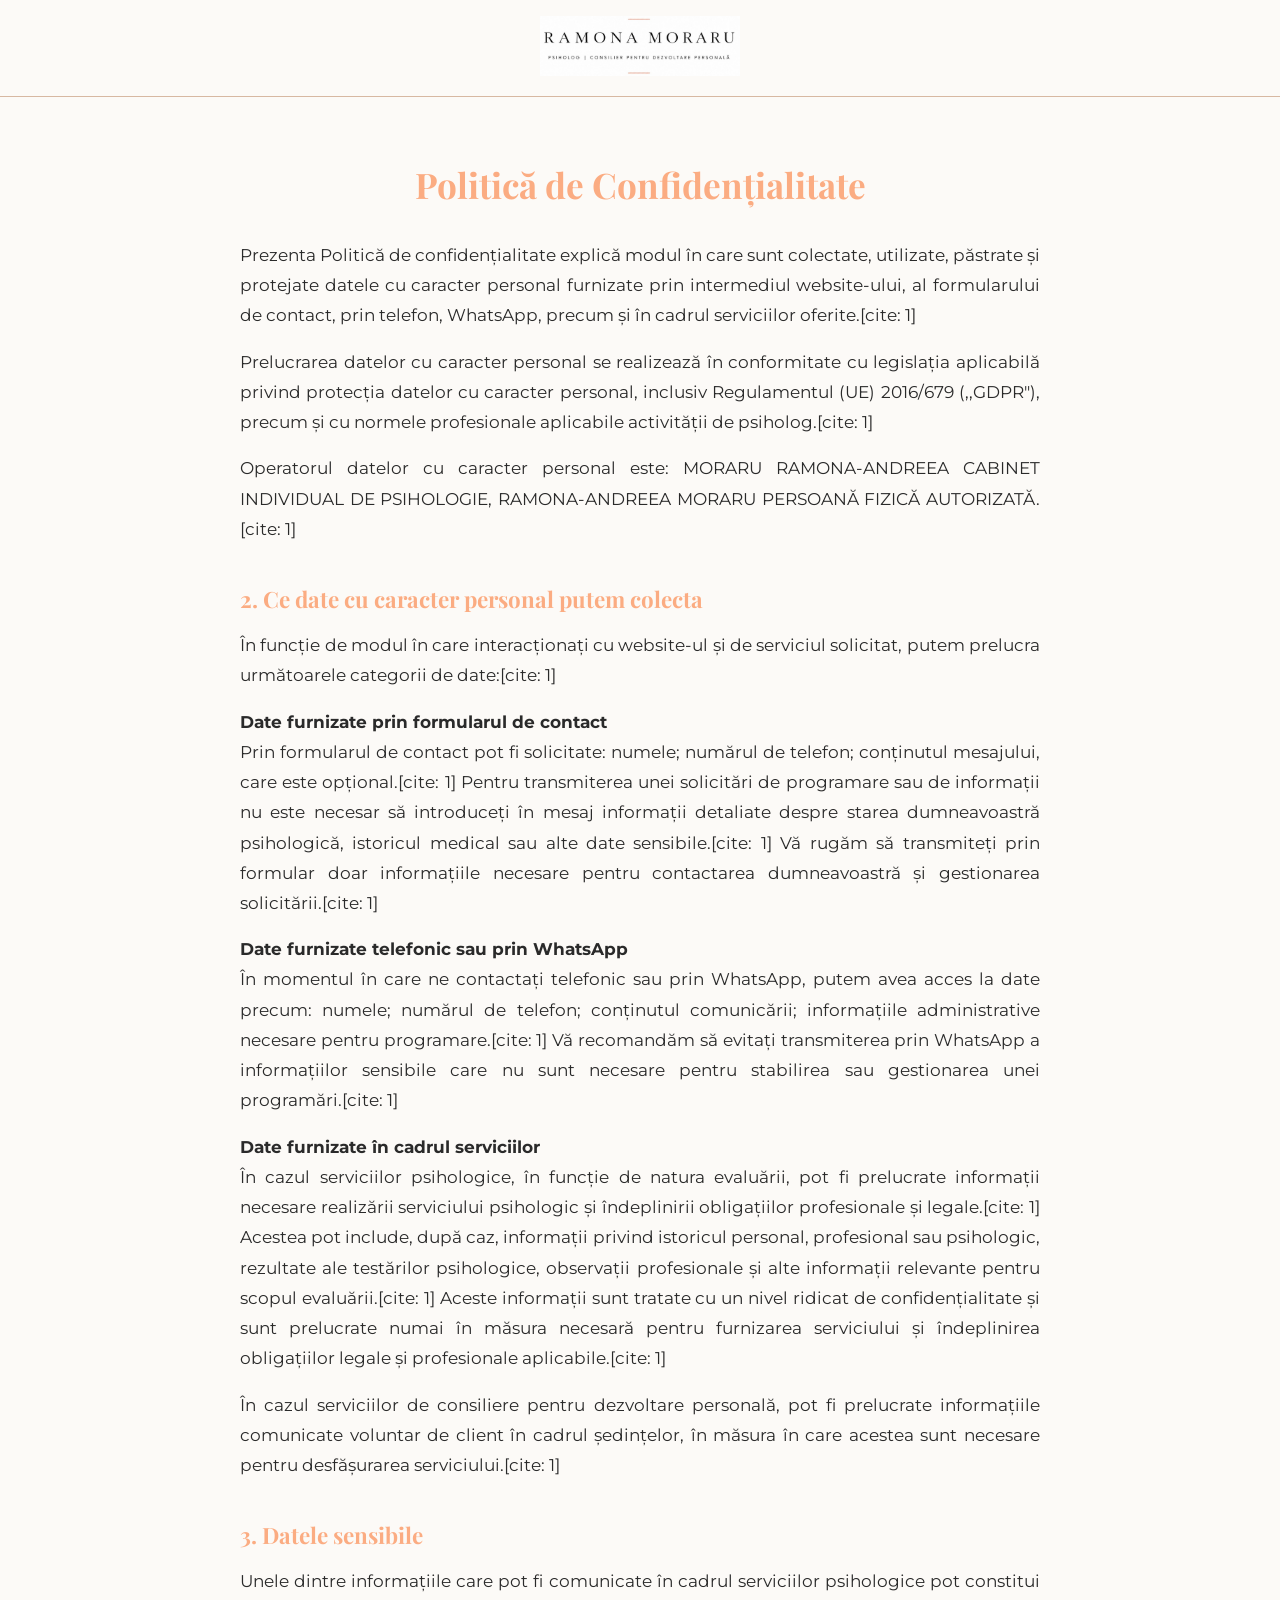
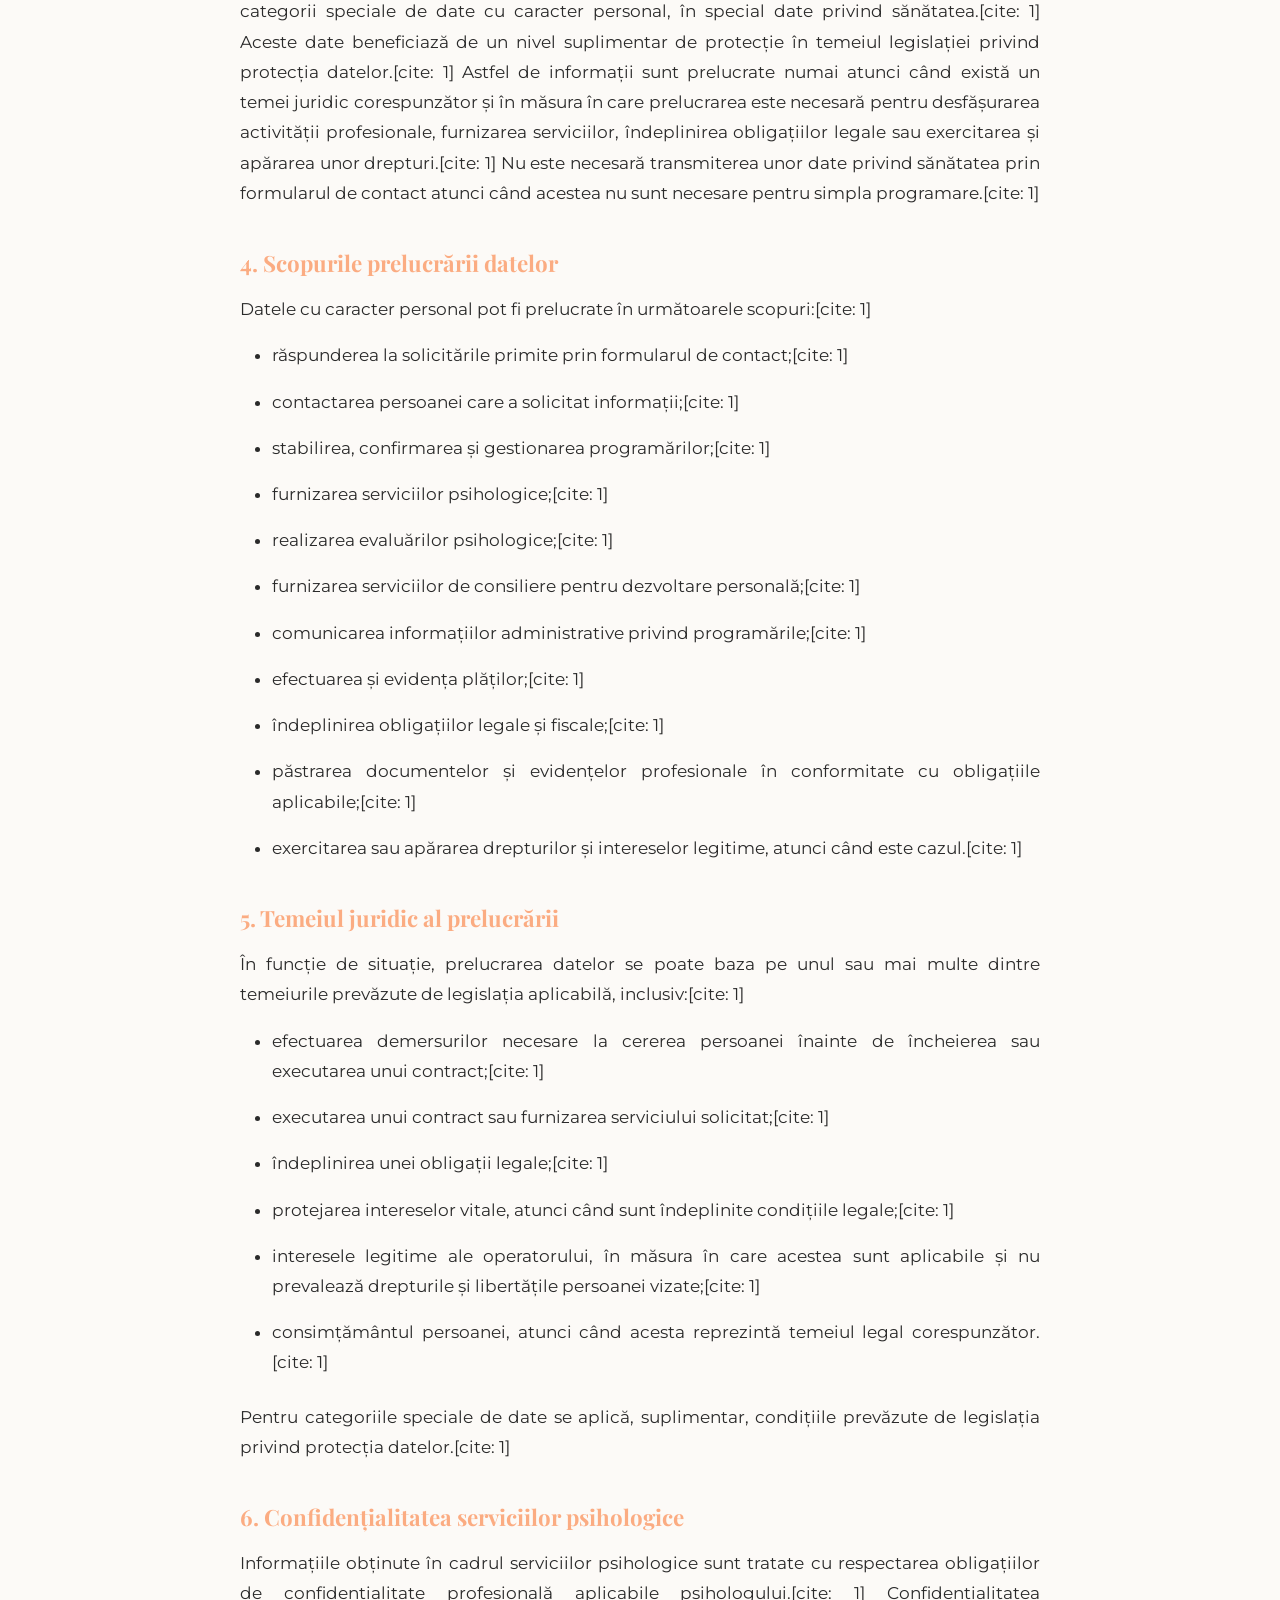
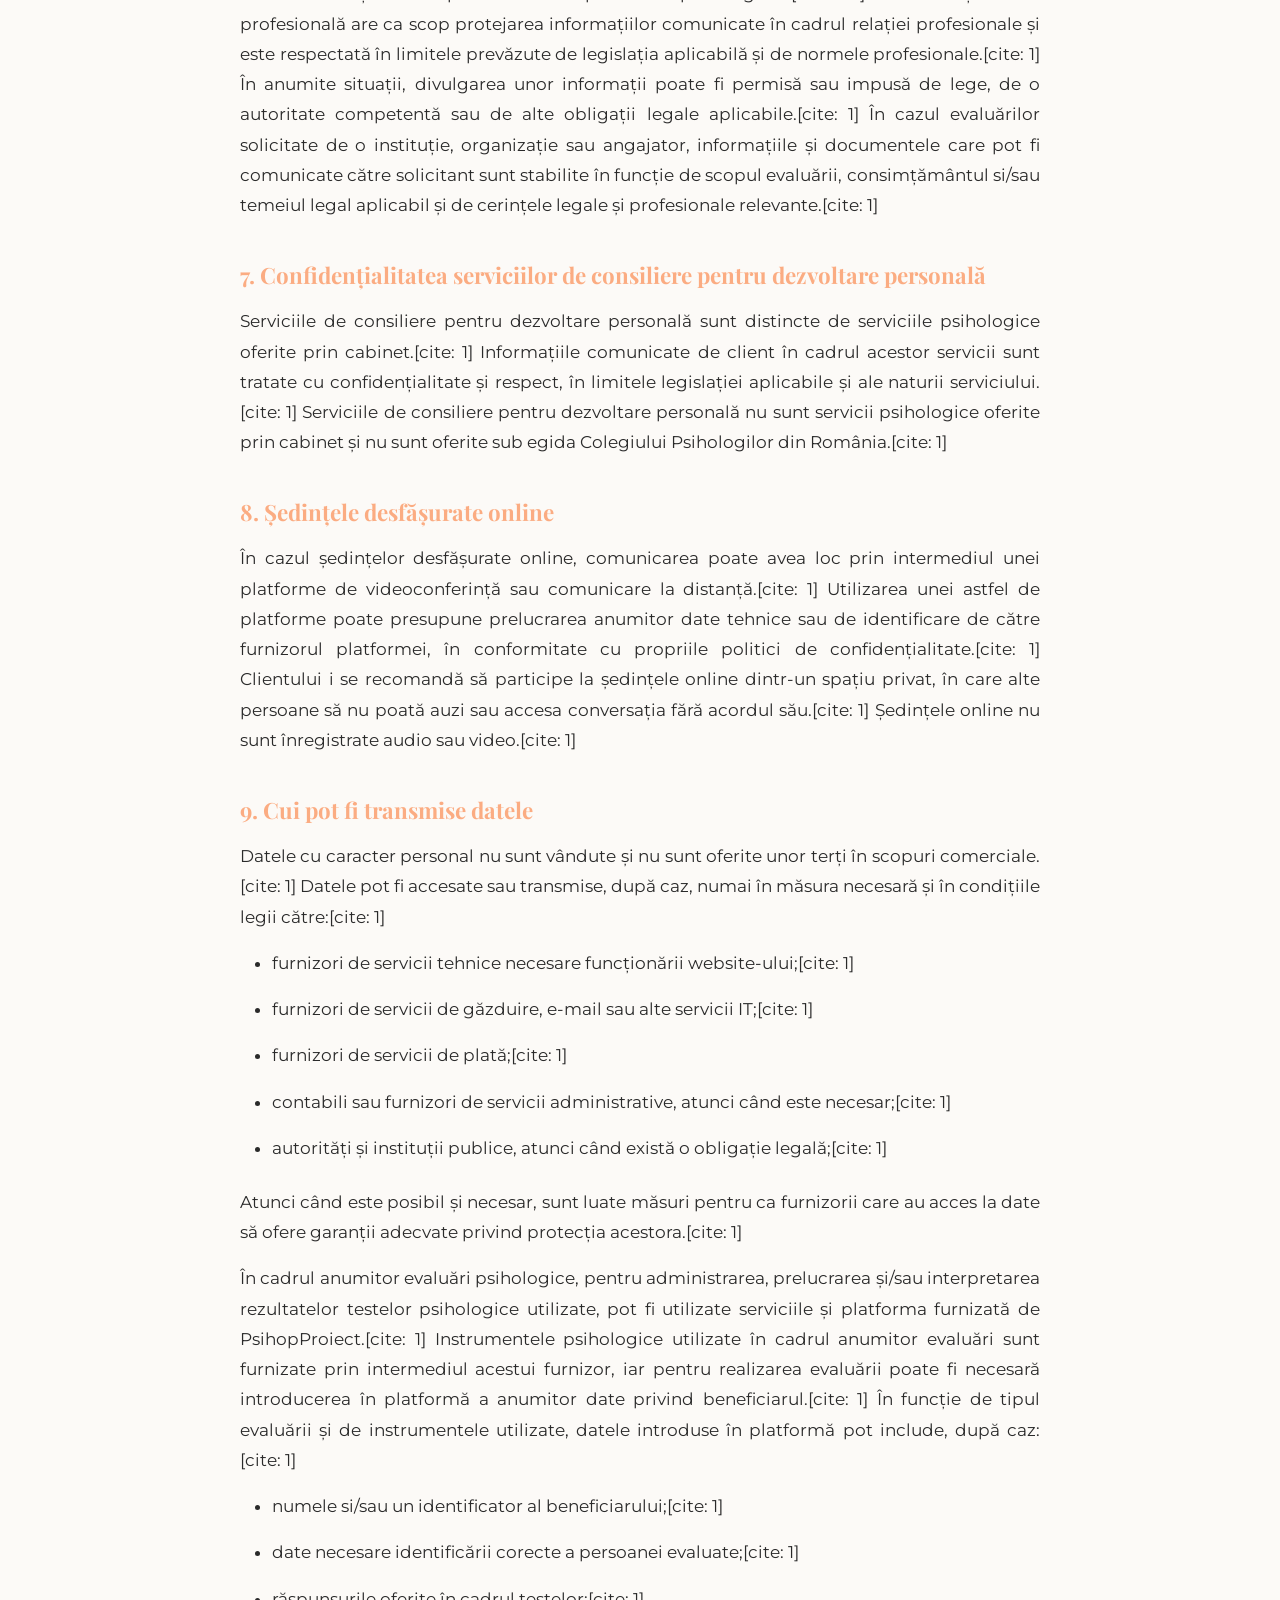
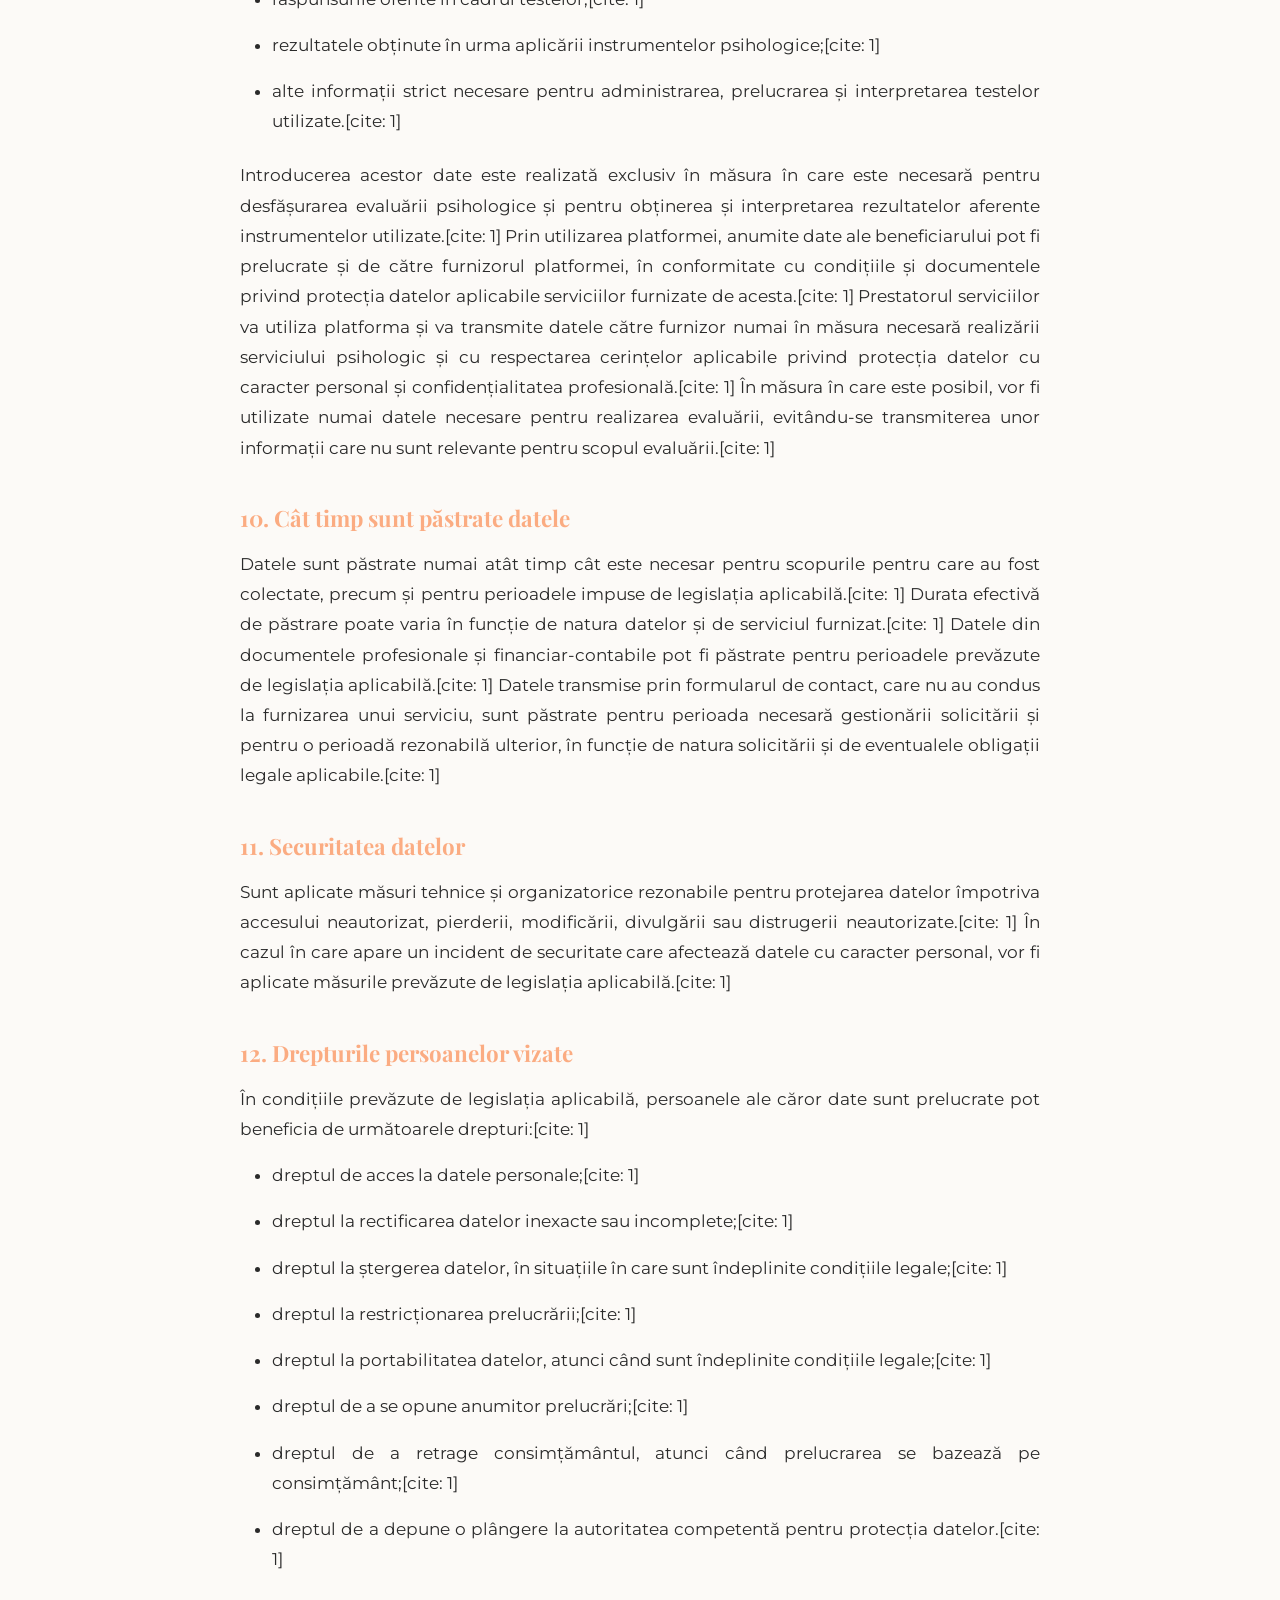
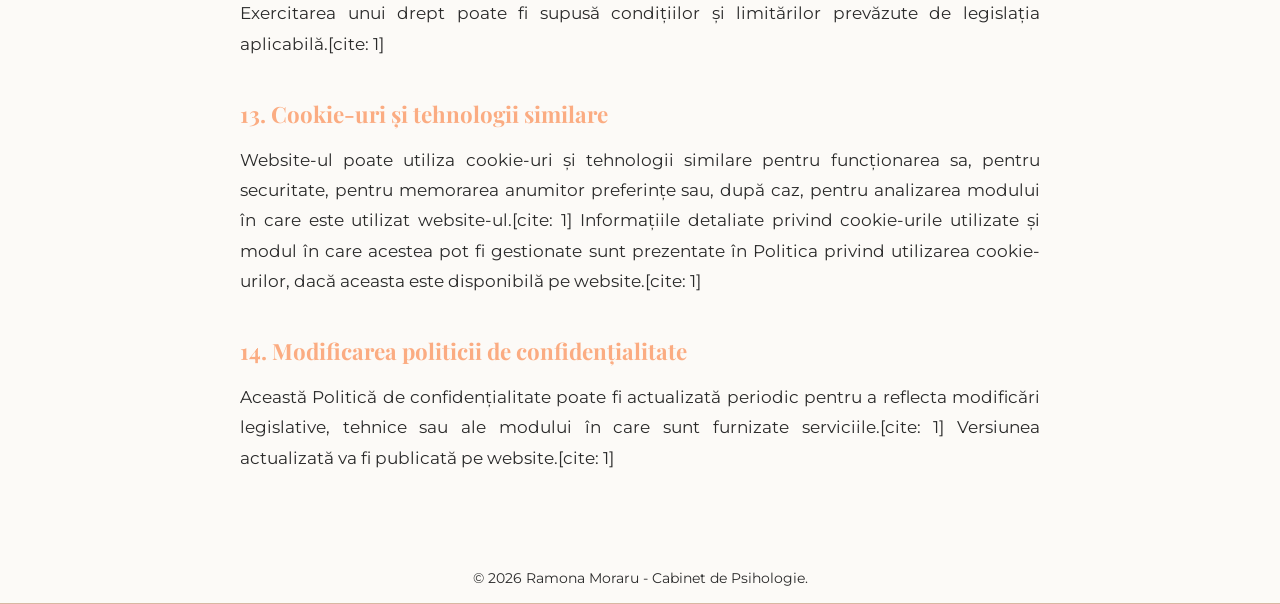
==== confidentialitate.html @ a98d135f "15" ====
<!DOCTYPE html>
<html lang="ro">
<head>
    <meta charset="UTF-8">
    <meta name="viewport" content="width=device-width, initial-scale=1.0">
    <title>Politică de Confidențialitate | Ramona Moraru</title>
    <link href="https://fonts.googleapis.com/css2?family=Montserrat:wght@400;600&family=Playfair+Display:wght@600&display=swap" rel="stylesheet">
    <link rel="stylesheet" href="style.css">
</head>
<body>
    <header class="legal-page-header">
        <a href="index.html">
            <img src="images/logo1.jpeg" alt="Logo Ramona Moraru" style="max-height: 60px;">
        </a>
    </header>

    <main>
        <section class="legal-section">
            <div class="legal-container">
                <h1>Politică de Confidențialitate</h1>
                
                <p>Prezenta Politică de confidențialitate explică modul în care sunt colectate, utilizate, păstrate și protejate datele cu caracter personal furnizate prin intermediul website-ului, al formularului de contact, prin telefon, WhatsApp, precum și în cadrul serviciilor oferite.[cite: 1]</p>
                <p>Prelucrarea datelor cu caracter personal se realizează în conformitate cu legislația aplicabilă privind protecția datelor cu caracter personal, inclusiv Regulamentul (UE) 2016/679 (,,GDPR"), precum şi cu normele profesionale aplicabile activității de psiholog.[cite: 1]</p>
                <p>Operatorul datelor cu caracter personal este: MORARU RAMONA-ANDREEA CABINET INDIVIDUAL DE PSIHOLOGIE, RAMONA-ANDREEA MORARU PERSOANĂ FIZICĂ AUTORIZATĂ.[cite: 1]</p>

                <h2>2. Ce date cu caracter personal putem colecta</h2>
                <p>În funcție de modul în care interacționați cu website-ul şi de serviciul solicitat, putem prelucra următoarele categorii de date:[cite: 1]</p>
                <p><strong>Date furnizate prin formularul de contact</strong><br>
                Prin formularul de contact pot fi solicitate: numele; numărul de telefon; conținutul mesajului, care este opțional.[cite: 1] Pentru transmiterea unei solicitări de programare sau de informații nu este necesar să introduceți în mesaj informații detaliate despre starea dumneavoastră psihologică, istoricul medical sau alte date sensibile.[cite: 1] Vă rugăm să transmiteți prin formular doar informațiile necesare pentru contactarea dumneavoastră şi gestionarea solicitării.[cite: 1]</p>
                <p><strong>Date furnizate telefonic sau prin WhatsApp</strong><br>
                În momentul în care ne contactați telefonic sau prin WhatsApp, putem avea acces la date precum: numele; numărul de telefon; conținutul comunicării; informațiile administrative necesare pentru programare.[cite: 1] Vă recomandăm să evitați transmiterea prin WhatsApp a informațiilor sensibile care nu sunt necesare pentru stabilirea sau gestionarea unei programări.[cite: 1]</p>
                <p><strong>Date furnizate în cadrul serviciilor</strong><br>
                În cazul serviciilor psihologice, în funcție de natura evaluării, pot fi prelucrate informații necesare realizării serviciului psihologic și îndeplinirii obligațiilor profesionale și legale.[cite: 1] Acestea pot include, după caz, informații privind istoricul personal, profesional sau psihologic, rezultate ale testărilor psihologice, observații profesionale și alte informații relevante pentru scopul evaluării.[cite: 1] Aceste informații sunt tratate cu un nivel ridicat de confidențialitate și sunt prelucrate numai în măsura necesară pentru furnizarea serviciului și îndeplinirea obligațiilor legale și profesionale aplicabile.[cite: 1]</p>
                <p>În cazul serviciilor de consiliere pentru dezvoltare personală, pot fi prelucrate informațiile comunicate voluntar de client în cadrul ședințelor, în măsura în care acestea sunt necesare pentru desfăşurarea serviciului.[cite: 1]</p>

                <h2>3. Datele sensibile</h2>
                <p>Unele dintre informațiile care pot fi comunicate în cadrul serviciilor psihologice pot constitui categorii speciale de date cu caracter personal, în special date privind sănătatea.[cite: 1] Aceste date beneficiază de un nivel suplimentar de protecție în temeiul legislației privind protecția datelor.[cite: 1] Astfel de informații sunt prelucrate numai atunci când există un temei juridic corespunzător și în măsura în care prelucrarea este necesară pentru desfășurarea activității profesionale, furnizarea serviciilor, îndeplinirea obligațiilor legale sau exercitarea și apărarea unor drepturi.[cite: 1] Nu este necesară transmiterea unor date privind sănătatea prin formularul de contact atunci când acestea nu sunt necesare pentru simpla programare.[cite: 1]</p>

                <h2>4. Scopurile prelucrării datelor</h2>
                <p>Datele cu caracter personal pot fi prelucrate în următoarele scopuri:[cite: 1]</p>
                <ul>
                    <li>răspunderea la solicitările primite prin formularul de contact;[cite: 1]</li>
                    <li>contactarea persoanei care a solicitat informații;[cite: 1]</li>
                    <li>stabilirea, confirmarea și gestionarea programărilor;[cite: 1]</li>
                    <li>furnizarea serviciilor psihologice;[cite: 1]</li>
                    <li>realizarea evaluărilor psihologice;[cite: 1]</li>
                    <li>furnizarea serviciilor de consiliere pentru dezvoltare personală;[cite: 1]</li>
                    <li>comunicarea informațiilor administrative privind programările;[cite: 1]</li>
                    <li>efectuarea şi evidența plăților;[cite: 1]</li>
                    <li>îndeplinirea obligațiilor legale și fiscale;[cite: 1]</li>
                    <li>păstrarea documentelor și evidențelor profesionale în conformitate cu obligațiile aplicabile;[cite: 1]</li>
                    <li>exercitarea sau apărarea drepturilor și intereselor legitime, atunci când este cazul.[cite: 1]</li>
                </ul>

                <h2>5. Temeiul juridic al prelucrării</h2>
                <p>În funcție de situație, prelucrarea datelor se poate baza pe unul sau mai multe dintre temeiurile prevăzute de legislația aplicabilă, inclusiv:[cite: 1]</p>
                <ul>
                    <li>efectuarea demersurilor necesare la cererea persoanei înainte de încheierea sau executarea unui contract;[cite: 1]</li>
                    <li>executarea unui contract sau furnizarea serviciului solicitat;[cite: 1]</li>
                    <li>îndeplinirea unei obligații legale;[cite: 1]</li>
                    <li>protejarea intereselor vitale, atunci când sunt îndeplinite condițiile legale;[cite: 1]</li>
                    <li>interesele legitime ale operatorului, în măsura în care acestea sunt aplicabile și nu prevalează drepturile şi libertățile persoanei vizate;[cite: 1]</li>
                    <li>consimțământul persoanei, atunci când acesta reprezintă temeiul legal corespunzător.[cite: 1]</li>
                </ul>
                <p>Pentru categoriile speciale de date se aplică, suplimentar, condițiile prevăzute de legislația privind protecția datelor.[cite: 1]</p>

                <h2>6. Confidențialitatea serviciilor psihologice</h2>
                <p>Informațiile obținute în cadrul serviciilor psihologice sunt tratate cu respectarea obligațiilor de confidențialitate profesională aplicabile psihologului.[cite: 1] Confidențialitatea profesională are ca scop protejarea informațiilor comunicate în cadrul relației profesionale și este respectată în limitele prevăzute de legislația aplicabilă și de normele profesionale.[cite: 1] În anumite situații, divulgarea unor informații poate fi permisă sau impusă de lege, de o autoritate competentă sau de alte obligații legale aplicabile.[cite: 1] În cazul evaluărilor solicitate de o instituție, organizație sau angajator, informațiile și documentele care pot fi comunicate către solicitant sunt stabilite în funcție de scopul evaluării, consimțământul si/sau temeiul legal aplicabil şi de cerințele legale și profesionale relevante.[cite: 1]</p>

                <h2>7. Confidențialitatea serviciilor de consiliere pentru dezvoltare personală</h2>
                <p>Serviciile de consiliere pentru dezvoltare personală sunt distincte de serviciile psihologice oferite prin cabinet.[cite: 1] Informațiile comunicate de client în cadrul acestor servicii sunt tratate cu confidențialitate şi respect, în limitele legislației aplicabile și ale naturii serviciului.[cite: 1] Serviciile de consiliere pentru dezvoltare personală nu sunt servicii psihologice oferite prin cabinet și nu sunt oferite sub egida Colegiului Psihologilor din România.[cite: 1]</p>

                <h2>8. Şedinţele desfășurate online</h2>
                <p>În cazul şedinţelor desfășurate online, comunicarea poate avea loc prin intermediul unei platforme de videoconferință sau comunicare la distanță.[cite: 1] Utilizarea unei astfel de platforme poate presupune prelucrarea anumitor date tehnice sau de identificare de către furnizorul platformei, în conformitate cu propriile politici de confidențialitate.[cite: 1] Clientului i se recomandă să participe la ședințele online dintr-un spațiu privat, în care alte persoane să nu poată auzi sau accesa conversaţia fără acordul său.[cite: 1] Şedinţele online nu sunt înregistrate audio sau video.[cite: 1]</p>

                <h2>9. Cui pot fi transmise datele</h2>
                <p>Datele cu caracter personal nu sunt vândute și nu sunt oferite unor terți în scopuri comerciale.[cite: 1] Datele pot fi accesate sau transmise, după caz, numai în măsura necesară și în condițiile legii către:[cite: 1]</p>
                <ul>
                    <li>furnizori de servicii tehnice necesare funcționării website-ului;[cite: 1]</li>
                    <li>furnizori de servicii de găzduire, e-mail sau alte servicii IT;[cite: 1]</li>
                    <li>furnizori de servicii de plată;[cite: 1]</li>
                    <li>contabili sau furnizori de servicii administrative, atunci când este necesar;[cite: 1]</li>
                    <li>autorități și instituții publice, atunci când există o obligație legală;[cite: 1]</li>
                </ul>
                <p>Atunci când este posibil și necesar, sunt luate măsuri pentru ca furnizorii care au acces la date să ofere garanții adecvate privind protecţia acestora.[cite: 1]</p>
                <p>În cadrul anumitor evaluări psihologice, pentru administrarea, prelucrarea şi/sau interpretarea rezultatelor testelor psihologice utilizate, pot fi utilizate serviciile și platforma furnizată de PsihopProiect.[cite: 1] Instrumentele psihologice utilizate în cadrul anumitor evaluări sunt furnizate prin intermediul acestui furnizor, iar pentru realizarea evaluării poate fi necesară introducerea în platformă a anumitor date privind beneficiarul.[cite: 1] În funcție de tipul evaluării şi de instrumentele utilizate, datele introduse în platformă pot include, după caz:[cite: 1]</p>
                <ul>
                    <li>numele si/sau un identificator al beneficiarului;[cite: 1]</li>
                    <li>date necesare identificării corecte a persoanei evaluate;[cite: 1]</li>
                    <li>răspunsurile oferite în cadrul testelor;[cite: 1]</li>
                    <li>rezultatele obținute în urma aplicării instrumentelor psihologice;[cite: 1]</li>
                    <li>alte informații strict necesare pentru administrarea, prelucrarea și interpretarea testelor utilizate.[cite: 1]</li>
                </ul>
                <p>Introducerea acestor date este realizată exclusiv în măsura în care este necesară pentru desfăşurarea evaluării psihologice şi pentru obținerea și interpretarea rezultatelor aferente instrumentelor utilizate.[cite: 1] Prin utilizarea platformei, anumite date ale beneficiarului pot fi prelucrate și de către furnizorul platformei, în conformitate cu condițiile și documentele privind protecția datelor aplicabile serviciilor furnizate de acesta.[cite: 1] Prestatorul serviciilor va utiliza platforma și va transmite datele către furnizor numai în măsura necesară realizării serviciului psihologic și cu respectarea cerințelor aplicabile privind protecția datelor cu caracter personal și confidențialitatea profesională.[cite: 1] În măsura în care este posibil, vor fi utilizate numai datele necesare pentru realizarea evaluării, evitându-se transmiterea unor informații care nu sunt relevante pentru scopul evaluării.[cite: 1]</p>

                <h2>10. Cât timp sunt păstrate datele</h2>
                <p>Datele sunt păstrate numai atât timp cât este necesar pentru scopurile pentru care au fost colectate, precum și pentru perioadele impuse de legislația aplicabilă.[cite: 1] Durata efectivă de păstrare poate varia în funcție de natura datelor și de serviciul furnizat.[cite: 1] Datele din documentele profesionale și financiar-contabile pot fi păstrate pentru perioadele prevăzute de legislația aplicabilă.[cite: 1] Datele transmise prin formularul de contact, care nu au condus la furnizarea unui serviciu, sunt păstrate pentru perioada necesară gestionării solicitării și pentru o perioadă rezonabilă ulterior, în funcție de natura solicitării și de eventualele obligații legale aplicabile.[cite: 1]</p>

                <h2>11. Securitatea datelor</h2>
                <p>Sunt aplicate măsuri tehnice și organizatorice rezonabile pentru protejarea datelor împotriva accesului neautorizat, pierderii, modificării, divulgării sau distrugerii neautorizate.[cite: 1] În cazul în care apare un incident de securitate care afectează datele cu caracter personal, vor fi aplicate măsurile prevăzute de legislația aplicabilă.[cite: 1]</p>

                <h2>12. Drepturile persoanelor vizate</h2>
                <p>În condițiile prevăzute de legislația aplicabilă, persoanele ale căror date sunt prelucrate pot beneficia de următoarele drepturi:[cite: 1]</p>
                <ul>
                    <li>dreptul de acces la datele personale;[cite: 1]</li>
                    <li>dreptul la rectificarea datelor inexacte sau incomplete;[cite: 1]</li>
                    <li>dreptul la ştergerea datelor, în situațiile în care sunt îndeplinite condițiile legale;[cite: 1]</li>
                    <li>dreptul la restricționarea prelucrării;[cite: 1]</li>
                    <li>dreptul la portabilitatea datelor, atunci când sunt îndeplinite condițiile legale;[cite: 1]</li>
                    <li>dreptul de a se opune anumitor prelucrări;[cite: 1]</li>
                    <li>dreptul de a retrage consimțământul, atunci când prelucrarea se bazează pe consimțământ;[cite: 1]</li>
                    <li>dreptul de a depune o plângere la autoritatea competentă pentru protecția datelor.[cite: 1]</li>
                </ul>
                <p>Exercitarea unui drept poate fi supusă condițiilor și limitărilor prevăzute de legislația aplicabilă.[cite: 1]</p>

                <h2>13. Cookie-uri și tehnologii similare</h2>
                <p>Website-ul poate utiliza cookie-uri și tehnologii similare pentru funcționarea sa, pentru securitate, pentru memorarea anumitor preferințe sau, după caz, pentru analizarea modului în care este utilizat website-ul.[cite: 1] Informațiile detaliate privind cookie-urile utilizate și modul în care acestea pot fi gestionate sunt prezentate în Politica privind utilizarea cookie-urilor, dacă aceasta este disponibilă pe website.[cite: 1]</p>

                <h2>14. Modificarea politicii de confidențialitate</h2>
                <p>Această Politică de confidențialitate poate fi actualizată periodic pentru a reflecta modificări legislative, tehnice sau ale modului în care sunt furnizate serviciile.[cite: 1] Versiunea actualizată va fi publicată pe website.[cite: 1]</p>
            </div>
        </section>
    </main>

    <footer class="legal-page-header">
        <p style="font-size: 0.9rem; color: var(--color-text-dark); margin: 0;">&copy; 2026 Ramona Moraru - Cabinet de Psihologie.</p>
    </footer>
</body>
</html>
---- style.css ----
:root {
    /* Paleta de culori exactă a clientei */
    --color-1: #E8B79C;
    --color-2: #FCFAF7; /* Albul luminos */
    --color-3: #D7B8A2;
    --color-4: #F8F2EA; 
    --color-5: #fbac82; /* Nuanța de peach (accent) */
    --color-text-dark: #2A2A2A; 
}

*, *::before, *::after {
    margin: 0;
    padding: 0;
    box-sizing: border-box;
}

html {
    scroll-behavior: smooth;
    scroll-padding-top: 100px; 
}

body {
    font-family: 'Montserrat', sans-serif;
    color: var(--color-text-dark);
    background-color: var(--color-4);
}

/* ================= HEADER SIMPLU ================= */
.site-header {
    background-color: var(--color-2);
    box-shadow: 0 2px 5px rgba(0,0,0,0.05);
    position: sticky;
    top: 0;
    z-index: 1000; 
}

.navbar {
    display: flex;
    justify-content: space-between;
    align-items: center;
    padding: 0.5rem 1rem; 
    max-width: 1200px;
    margin: 0 auto;
}

.site-logo {
    max-height: 75px; 
    width: auto;
    mix-blend-mode: multiply; 
}

/* Structura corectă pentru meniul pe Desktop */
.nav-links {
    list-style: none;
    display: flex;
    gap: 1.5rem;
}

.nav-links a {
    text-decoration: none;
    color: var(--color-text-dark);
    font-weight: 600;
}

/* Ascundem elementele de meniu mobil pe ecrane mari */
.mobile-extra {
    display: none;
}

/* ================= HERO SECTION ================= */
.hero-section {
    display: flex;
    flex-direction: column-reverse; 
    align-items: center;
    justify-content: center;
    padding: 4rem 2rem;
    max-width: 1100px;
    margin: 0 auto;
    min-height: 80vh;
    gap: 3rem;
}

.hero-content {
    flex: 1;
    text-align: center;
}

.hero-content h1 {
    font-family: 'Playfair Display', serif;
    font-size: 3rem;
    color: var(--color-5); 
    margin-bottom: 1rem;
}

.hero-intro {
    font-size: 1.2rem;
    margin-bottom: 0.5rem;
}

/* Stiluri pentru textul care se tastează singur */
.animated-text-container {
    min-height: 40px;
    margin-bottom: 2rem;
    font-size: 1.5rem;
    font-weight: 600;
    color: var(--color-1);
}

.cursor {
    animation: blink 0.7s infinite;
    color: var(--color-5);
}

@keyframes blink {
    0%, 100% { opacity: 1; }
    50% { opacity: 0; }
}

.btn-primary {
    display: inline-block;
    background-color: var(--color-5);
    color: var(--color-2);
    padding: 1rem 2rem;
    text-decoration: none;
    border-radius: 30px;
    font-weight: bold;
    box-shadow: 0 4px 10px rgba(251, 172, 130, 0.4);
    transition: transform 0.3s ease, background-color 0.3s ease;
}

.btn-primary:hover {
    background-color: var(--color-1);
    transform: translateY(-3px);
}

/* ================= POZA CERC & VALURI ================= */
.hero-image-container {
    flex: 1;
    display: flex;
    justify-content: center;
    align-items: center;
}

.image-waves-wrapper {
    position: relative;
    display: inline-flex;
    border-radius: 50%;
    z-index: 1;
}

.image-waves-wrapper::before,
.image-waves-wrapper::after {
    content: '';
    position: absolute;
    top: 0; left: 0; right: 0; bottom: 0;
    border-radius: 50%;
    border: 2px solid var(--color-5);
    z-index: -1; 
    animation: rippleWave 7s infinite cubic-bezier(0.65, 0, 0.34, 1);
}

.image-waves-wrapper::after {
    animation-delay: 3.5s;
}

@keyframes rippleWave {
    0% {
        transform: scale(1);
        opacity: 0.8;
    }
    100% {
        transform: scale(1.4);
        opacity: 0;
    }
}

.profile-circle {
    width: 280px;
    height: 280px;
    object-fit: cover; 
    border-radius: 50%; 
    border: 8px solid var(--color-2); 
    box-shadow: 0 10px 25px rgba(0,0,0,0.1); 
    position: relative;
    z-index: 2; 
}

/* ================= DESKTOP (Hero Section) ================= */
@media (min-width: 768px) {
    .hero-section {
        flex-direction: row; 
        text-align: left;
    }
    
    .hero-content {
        text-align: left;
    }
    
    .profile-circle {
        width: 400px;
        height: 400px;
    }
}

/* ================= DESPRE MINE ================= */
.about-section {
    padding: 6rem 0;
    background-color: var(--color-4); 
}

.about-editorial-card {
    background-color: var(--color-2); 
    border-radius: 12px;
    box-shadow: 0 15px 40px rgba(0, 0, 0, 0.04); 
    display: flex;
    flex-direction: column;
    overflow: hidden;
    border: 1px solid var(--color-3);
}

.about-editorial-content {
    padding: 3rem 2rem 2rem 2rem;
}

.left-align {
    text-align: center;
    margin-bottom: 2rem;
}

.left-align::after {
    margin: 1rem auto 0 auto; 
}

.drop-cap-text {
    font-size: 1.1rem;
    line-height: 1.8;
    color: var(--color-text-dark);
    margin-bottom: 2.5rem;
    text-align: left; 
}

.drop-cap {
    float: left; 
    font-family: 'Playfair Display', serif;
    font-size: 4.5rem; 
    line-height: 0.8;
    padding-top: 0.3rem; 
    padding-right: 0.5rem;
    color: var(--color-5); 
}

.highlight-quote-box {
    background-color: var(--color-4);
    border: none; 
    border-top: 2px solid var(--color-5); 
    border-bottom: 2px solid var(--color-5); 
    padding: 2rem 1rem;
    font-family: 'Playfair Display', serif;
    font-size: 1.3rem;
    font-style: normal;
    color: var(--color-text-dark);
    border-radius: 0;
    text-align: center; 
    margin: 0 auto;
}

.about-editorial-values {
    background-color: var(--color-1); 
    padding: 3rem 2rem;
    color: var(--color-2);
}

.values-subtitle {
    font-family: 'Playfair Display', serif;
    font-size: 1.5rem;
    margin-bottom: 1.5rem;
    font-weight: 400;
}

.elegant-values-list {
    list-style: none;
    display: flex;
    flex-direction: column;
    gap: 1rem;
}

.elegant-values-list li {
    display: flex;
    align-items: center;
    font-size: 1rem;
    font-weight: 500;
}

.value-accent {
    display: inline-block;
    width: 8px;
    height: 8px;
    background-color: var(--color-2);
    border-radius: 50%;
    margin-right: 1rem;
}

@media (min-width: 768px) {
    .about-editorial-card {
        flex-direction: row; 
    }

    .about-editorial-content {
        flex: 3;
        padding: 4rem;
    }

    .about-editorial-values {
        flex: 2;
        padding: 4rem;
        display: flex;
        flex-direction: column;
        justify-content: center;
    }
}

/* ================= SERVICII ================= */
.services-section {
    padding: 6rem 2rem;
    background-color: var(--color-2); 
}

.services-container {
    max-width: 1100px;
    margin: 0 auto;
}

.text-center {
    text-align: center;
    margin-bottom: 4rem;
}

.text-center::after {
    margin: 1rem auto 0 auto;
}

.avize-grid {
    display: flex;
    flex-direction: column;
    gap: 2rem;
    margin-bottom: 5rem; /* Păstrăm spațiul până la bannerul comun */
}

.aviz-card {
    flex: 1;
    border: 2px solid var(--color-text-dark); 
    padding: 2.5rem 2rem;
    background-color: var(--color-2); /* Schimbat în alb curat aici */
    border-radius: 8px; 
}

/* Titlurile lungi din Word */
.aviz-title {
    color: var(--color-5);
    font-family: 'Playfair Display', serif;
    font-size: 1.25rem;
    text-align: center;
    margin-bottom: 2rem;
    line-height: 1.5;
}

.title-subtitle {
    font-size: 1rem;
    font-weight: normal;
    display: block;
    margin-top: 0.5rem;
}

.custom-list {
    list-style: none;
    color: var(--color-text-dark);
}

.custom-list li {
    margin-bottom: 1rem;
    padding-left: 1.5rem;
    position: relative;
    font-weight: 500;
}

.custom-list li::before {
    content: '✓';
    color: var(--color-5); 
    position: absolute;
    left: 0;
    font-weight: bold;
}

/* ================= BANNER COMUN EVALUARE ================= */
.evaluare-comuna-box {
    background-color: var(--color-2);
    border: 1px solid var(--color-3);
    border-radius: 12px;
    padding: 3rem 2rem;
    margin-bottom: 5rem;
    display: flex;
    flex-direction: column;
    gap: 3rem;
    box-shadow: 0 10px 30px rgba(0,0,0,0.03);
}

.evaluare-text, .evaluare-pasi {
    flex: 1;
}

.evaluare-text h4 {
    font-family: 'Playfair Display', serif;
    font-size: 1.6rem;
    color: var(--color-5);
    margin-bottom: 1.5rem;
}

.evaluare-text p {
    font-size: 1.05rem;
    line-height: 1.7;
    margin-bottom: 1rem;
    color: var(--color-text-dark);
}

.evaluare-pasi h4 {
    font-family: 'Playfair Display', serif;
    font-size: 1.2rem;
    color: var(--color-text-dark);
    margin-bottom: 1.5rem;
    line-height: 1.4;
}

/* Transformăm pașii plictisitori într-o listă modernă cu numere */
.pasi-list {
    list-style: none;
    display: flex;
    flex-direction: column;
    gap: 1rem;
}

.pasi-list li {
    display: flex;
    align-items: center;
    gap: 1rem;
    font-size: 1.05rem;
    font-weight: 500;
}

.pas-numar {
    display: flex;
    justify-content: center;
    align-items: center;
    width: 30px;
    height: 30px;
    background-color: var(--color-5);
    color: var(--color-2);
    border-radius: 50%;
    font-weight: bold;
    font-size: 0.9rem;
    flex-shrink: 0;
}

/* Pe desktop (PC), punem textul în stânga și pașii în dreapta */
@media (min-width: 768px) {
    .evaluare-comuna-box {
        flex-direction: row;
        align-items: center;
        padding: 4rem;
    }
    
    .evaluare-text {
        padding-right: 2rem;
        border-right: 1px solid var(--color-3); /* O linie fină despărțitoare */
    }
    
    .evaluare-pasi {
        padding-left: 2rem;
    }
}

/* ================= CONSILIERE ================= */
.consiliere-wrapper {
    padding: 2rem 0;
    text-align: center;
}

.consiliere-title {
    color: var(--color-5); 
    font-family: 'Playfair Display', serif;
    font-size: 1.8rem;
    margin-bottom: 3rem;
}

.consiliere-intro-text {
    max-width: 800px;
    margin: 0 auto 3rem auto;
    font-size: 1.1rem;
    line-height: 1.8;
}

.consiliere-subtitle {
    font-family: 'Playfair Display', serif;
    font-size: 1.4rem;
    color: var(--color-5);
    margin-bottom: 1.5rem;
}

.consiliere-list {
    list-style: none;
    color: var(--color-text-dark);
    display: grid;
    grid-template-columns: 1fr;
    gap: 1.2rem;
    max-width: 800px;
    margin: 0 auto;
    text-align: left;
}

.consiliere-list li {
    display: flex;
    align-items: center;
    font-size: 1.1rem;
    font-weight: 500;
}

.list-dot {
    display: inline-block;
    width: 8px;
    height: 8px;
    background-color: var(--color-5); 
    border-radius: 50%;
    margin-right: 1rem;
    flex-shrink: 0;
}

.consiliere-outro-text {
    max-width: 800px;
    margin: 3rem auto 0 auto;
    text-align: left;
}

.consiliere-outro-text p {
    margin-bottom: 1.2rem;
    font-size: 1.05rem;
    line-height: 1.7;
}

/* Caseta cu linia laterală (pentru textul mutat) */
.consiliere-quote-box {
    max-width: 800px;
    margin: 2rem auto 3rem auto;
    background-color: var(--color-2);
    border-left: 4px solid var(--color-5); /* Linia laterală nuanța peach */
    padding: 1.5rem 2rem;
    border-radius: 0 6px 6px 0;
    text-align: left;
}

.consiliere-quote-box p {
    font-size: 1.05rem;
    line-height: 1.7;
    margin-bottom: 0.8rem;
    color: var(--color-text-dark);
    font-style: normal; /* Forțăm textul să fie normal, fără italic */
}

.consiliere-quote-box p:last-child {
    margin-bottom: 0;
}

@media (min-width: 768px) {
    .avize-grid {
        flex-direction: row; 
    }
    
    .consiliere-list {
        grid-template-columns: 1fr 1fr; 
    }
}

/* ================= FOOTER COMPLET ================= */
.site-footer {
    background-color: var(--color-2);
    border-top: 1px solid var(--color-3);
    padding: 3rem 2rem 1.5rem 2rem;
    text-align: center;
}

.footer-container {
    max-width: 1100px;
    margin: 0 auto;
    display: flex;
    flex-direction: column;
    gap: 1.5rem;
}

.footer-links {
    display: flex;
    flex-wrap: wrap;
    justify-content: center;
    gap: 1.5rem;
    margin-bottom: 1rem;
}

.footer-links a {
    color: var(--color-text-dark);
    text-decoration: none;
    font-size: 0.95rem;
    font-weight: 500;
    transition: color 0.3s ease;
}

.footer-links a:hover {
    color: var(--color-5);
}

.anpc-link {
    font-weight: 700 !important;
    text-transform: uppercase;
}

.footer-copyright {
    font-size: 0.9rem;
    color: #666;
}

.developer-credit {
    margin-top: 1rem;
    font-family: 'Montserrat', sans-serif;
    color: var(--color-3);
    font-size: 0.85rem;
    letter-spacing: 0.5px;
}
/* ================= BANNERE ANPC ================= */
.anpc-banners {
    display: flex;
    flex-direction: column;
    align-items: center;
    gap: 1rem;
    margin: 1.5rem 0 2.5rem 0;
}

.anpc-img {
    max-width: 250px; /* Dimensiunea ideală ca să arate profi */
    height: auto;
    border-radius: 4px;
}

/* Pe desktop (PC) le punem pe același rând */
@media (min-width: 768px) {
    .anpc-banners {
        flex-direction: row;
        justify-content: center;
        gap: 2rem;
    }
}

/* ================= BANNER COOKIE-URI ================= */
.cookie-banner {
    display: none; /* Este ascuns implicit, arătat prin JS dacă nu e acceptat */
    position: fixed;
    bottom: 0;
    left: 0;
    width: 100%;
    background-color: var(--color-text-dark);
    color: var(--color-2);
    padding: 1.5rem;
    z-index: 9999;
    box-shadow: 0 -5px 15px rgba(0,0,0,0.1);
}

.cookie-content {
    max-width: 1100px;
    margin: 0 auto;
    display: flex;
    flex-direction: column;
    align-items: center;
    text-align: center;
    gap: 1.5rem;
}

.cookie-content p {
    font-size: 0.9rem;
    line-height: 1.5;
    margin: 0;
}

.cookie-content a {
    color: var(--color-5);
    text-decoration: underline;
}

.cookie-btn {
    padding: 0.6rem 2rem;
    font-size: 0.95rem;
    border: none;
    cursor: pointer;
    background-color: var(--color-5);
    color: var(--color-2);
    border-radius: 30px;
    font-weight: bold;
}

@media (min-width: 768px) {
    .cookie-content {
        flex-direction: row;
        justify-content: space-between;
        text-align: left;
    }
}

/* ================= CONTACT ================= */
.contact-section {
    padding: 6rem 2rem;
    background-color: var(--color-4); /* Alternăm fundalul ca să delimităm vizual secțiunea */
}

.contact-container {
    max-width: 1100px;
    margin: 0 auto;
}

.contact-grid {
    display: flex;
    flex-direction: column;
    gap: 4rem;
}

/* Partea de text și date de contact */
.contact-info {
    flex: 1;
}

.left-align-line {
    width: 60px;
    height: 3px;
    background-color: var(--color-5);
    margin: 1rem 0 2rem 0;
}

.contact-intro {
    font-size: 1.1rem;
    line-height: 1.8;
    color: var(--color-text-dark);
    margin-bottom: 3rem;
}

.contact-details-box {
    display: flex;
    flex-direction: column;
    gap: 1.5rem;
}

.contact-item {
    display: flex;
    align-items: center;
    gap: 1.2rem;
    text-decoration: none;
    color: var(--color-text-dark);
    padding: 1rem;
    background-color: var(--color-2);
    border: 1px solid var(--color-3);
    border-radius: 8px;
    transition: transform 0.3s ease, border-color 0.3s ease;
}

.contact-item:hover {
    transform: translateX(10px);
    border-color: var(--color-5);
}

.contact-icon {
    display: flex;
    justify-content: center;
    align-items: center;
    width: 50px;
    height: 50px;
    background-color: var(--color-5);
    color: var(--color-2);
    font-size: 1.5rem;
    border-radius: 50%;
    flex-shrink: 0;
}

.contact-label {
    display: block;
    font-size: 0.9rem;
    color: #666;
    margin-bottom: 0.3rem;
}

.contact-value {
    display: block;
    font-weight: 600;
    font-size: 1.1rem;
    word-wrap: break-word;
    overflow-wrap: break-word;
    word-break: break-word;
}

/* Partea de formular */
.contact-form-wrapper {
    flex: 1;
    background-color: var(--color-2);
    padding: 3rem 2.5rem;
    border-radius: 12px;
    box-shadow: 0 10px 30px rgba(0,0,0,0.05);
    border: 1px solid var(--color-3);
}

.form-title {
    font-family: 'Playfair Display', serif;
    font-size: 1.8rem;
    color: var(--color-5);
    margin-bottom: 2rem;
    text-align: center;
}

.contact-form {
    display: flex;
    flex-direction: column;
    gap: 1.5rem;
}

.input-group {
    display: flex;
    flex-direction: column;
    gap: 0.5rem;
}

.input-group label {
    font-size: 0.95rem;
    font-weight: 600;
}

.input-group input,
.input-group textarea {
    width: 100%;
    padding: 1rem;
    border: 1px solid var(--color-3);
    border-radius: 8px;
    font-family: 'Montserrat', sans-serif;
    font-size: 1rem;
    background-color: var(--color-4);
    transition: border-color 0.3s ease, outline 0.3s ease;
}

.input-group input:focus,
.input-group textarea:focus {
    outline: none;
    border-color: var(--color-5);
    background-color: var(--color-2);
}

.form-btn {
    width: 100%;
    text-align: center;
    font-size: 1.1rem;
    padding: 1.2rem;
    cursor: pointer;
    border: none;
    margin-top: 1rem;
}

/* ================= DESKTOP PENTRU CONTACT ================= */
@media (min-width: 768px) {
    .contact-grid {
        flex-direction: row;
        align-items: center;
    }
}

/* ================= MENIU HAMBURGER (MOBIL) ================= */
.hamburger {
    display: none;
    cursor: pointer;
    border: none;
    background: none;
    padding: 0.5rem;
}

.bar {
    display: block;
    width: 25px;
    height: 3px;
    margin: 5px auto;
    background-color: var(--color-text-dark);
    transition: all 0.3s ease;
}

@media (max-width: 767px) {
    .hamburger {
        display: block;
        position: relative;
        z-index: 1002;
    }

    .nav-links {
        position: fixed;
        left: -100%; 
        top: 0; 
        z-index: 1001; 
        gap: 0;
        flex-direction: column;
        background-color: var(--color-2);
        width: 100%;
        height: 100vh; 
        overflow-y: auto; 
        padding-bottom: 6rem; 
        text-align: center;
        transition: 0.3s ease;
        padding-top: 6rem; 
    }

    .nav-links.active {
        left: 0;
    }

    .nav-links li {
        margin: 1.5rem 0;
    }

    .nav-links a {
        font-size: 1.2rem; 
    }

    /* Elementele adăugate exclusiv pentru meniul mobil */
    .mobile-extra {
        display: block;
    }

    /* Stil Logo pe mobil */
    .mobile-logo-box {
        margin-bottom: 2rem;
        display: flex;
        justify-content: center;
        align-items: center;
    }
    
    .mobile-logo-img {
        width: 150px;
        height: 150px;
        object-fit: cover;
        border-radius: 50%;
        border: 4px solid var(--color-5); 
        background-color: var(--color-2);
        padding: 5px; 
        box-shadow: 0 5px 15px rgba(0,0,0,0.08);
    }

    /* Stil Butonul de programare */
    .mobile-btn-box {
        margin-top: 2rem;
        margin-bottom: 2rem;
    }
    
    .btn-mobile-cta {
        display: inline-block;
        background-color: var(--color-5); 
        color: var(--color-2) !important;
        padding: 0.8rem 2rem;
        border-radius: 8px; 
        font-weight: 600;
        font-size: 1.1rem;
    }

    /* Stil Iconițele rotunde pe același rând */
    .mobile-social-box {
        display: flex;
        flex-direction: row; 
        justify-content: center;
        gap: 1.5rem;
    }
    
    .social-circle {
        display: flex;
        justify-content: center;
        align-items: center;
        width: 45px;
        height: 45px;
        background-color: var(--color-4);
        border: 2px solid var(--color-text-dark);
        border-radius: 50%;
        color: var(--color-text-dark) !important;
        font-size: 1.3rem;
        font-weight: bold;
        text-decoration: none;
    }

    /* Animația pentru Hamburger */
    .hamburger.active .bar:nth-child(2) {
        opacity: 0;
    }
    .hamburger.active .bar:nth-child(1) {
        transform: translateY(8px) rotate(45deg);
    }
    .hamburger.active .bar:nth-child(3) {
        transform: translateY(-8px) rotate(-45deg);
    }
}
/* ================= CORECTARE ALINIERE TEXTE (ASPECT TIPOGRAFIC PROFESIONAL) ================= */

/* 1. Aliniem perfect stânga-dreapta (Justify) toate calupurile mari de text */
.consiliere-intro-text,
.consiliere-outro-text p,
.consiliere-quote-box p,
.drop-cap-text,
.highlight-quote-box,
.evaluare-text p {
    text-align: justify !important;
    text-justify: inter-word;
    /* Adăugăm un pic de spațiu între linii ca textul justificat să respire și să fie ușor de citit */
    line-height: 1.8 !important; 
}

/* 2. Ne asigurăm că și listele sunt centrate perfect pe ecran, fără să pară aruncate */
.consiliere-wrapper, 
.evaluare-pasi {
    text-align: center !important;
}

/* 3. Menținem elementele listei aliniate frumos dedesubtul titlului centrat */
.consiliere-list {
    display: inline-grid; /* Ține grila compactă pe centru */
    margin: 0 auto;
    text-align: left; /* Păstrăm bulinele aliniate între ele, dar blocul stă pe centru */
}

/* ================= PAGINI LEGALE ================= */
.legal-page-header {
    background-color: var(--color-2);
    padding: 1rem 2rem;
    border-bottom: 1px solid var(--color-3);
    text-align: center;
}
.legal-section {
    padding: 4rem 2rem;
    background-color: var(--color-2);
}
.legal-container {
    max-width: 800px;
    margin: 0 auto;
    color: var(--color-text-dark);
}
.legal-container h1 {
    color: var(--color-5);
    font-family: 'Playfair Display', serif;
    font-size: 2.2rem;
    margin-bottom: 2rem;
    text-align: center;
}
.legal-container h2 {
    color: var(--color-5);
    font-family: 'Playfair Display', serif;
    font-size: 1.4rem;
    margin-top: 2.5rem;
    margin-bottom: 1rem;
}
.legal-container p, .legal-container li {
    font-size: 1.05rem;
    line-height: 1.8;
    margin-bottom: 1rem;
    text-align: justify;
}
.legal-container ul {
    padding-left: 2rem;
    margin-bottom: 1.5rem;
}

@media (min-width: 768px) {
    .consiliere-list {
        grid-template-columns: 1fr 1fr;
        gap: 1.5rem 3rem;
    }
}
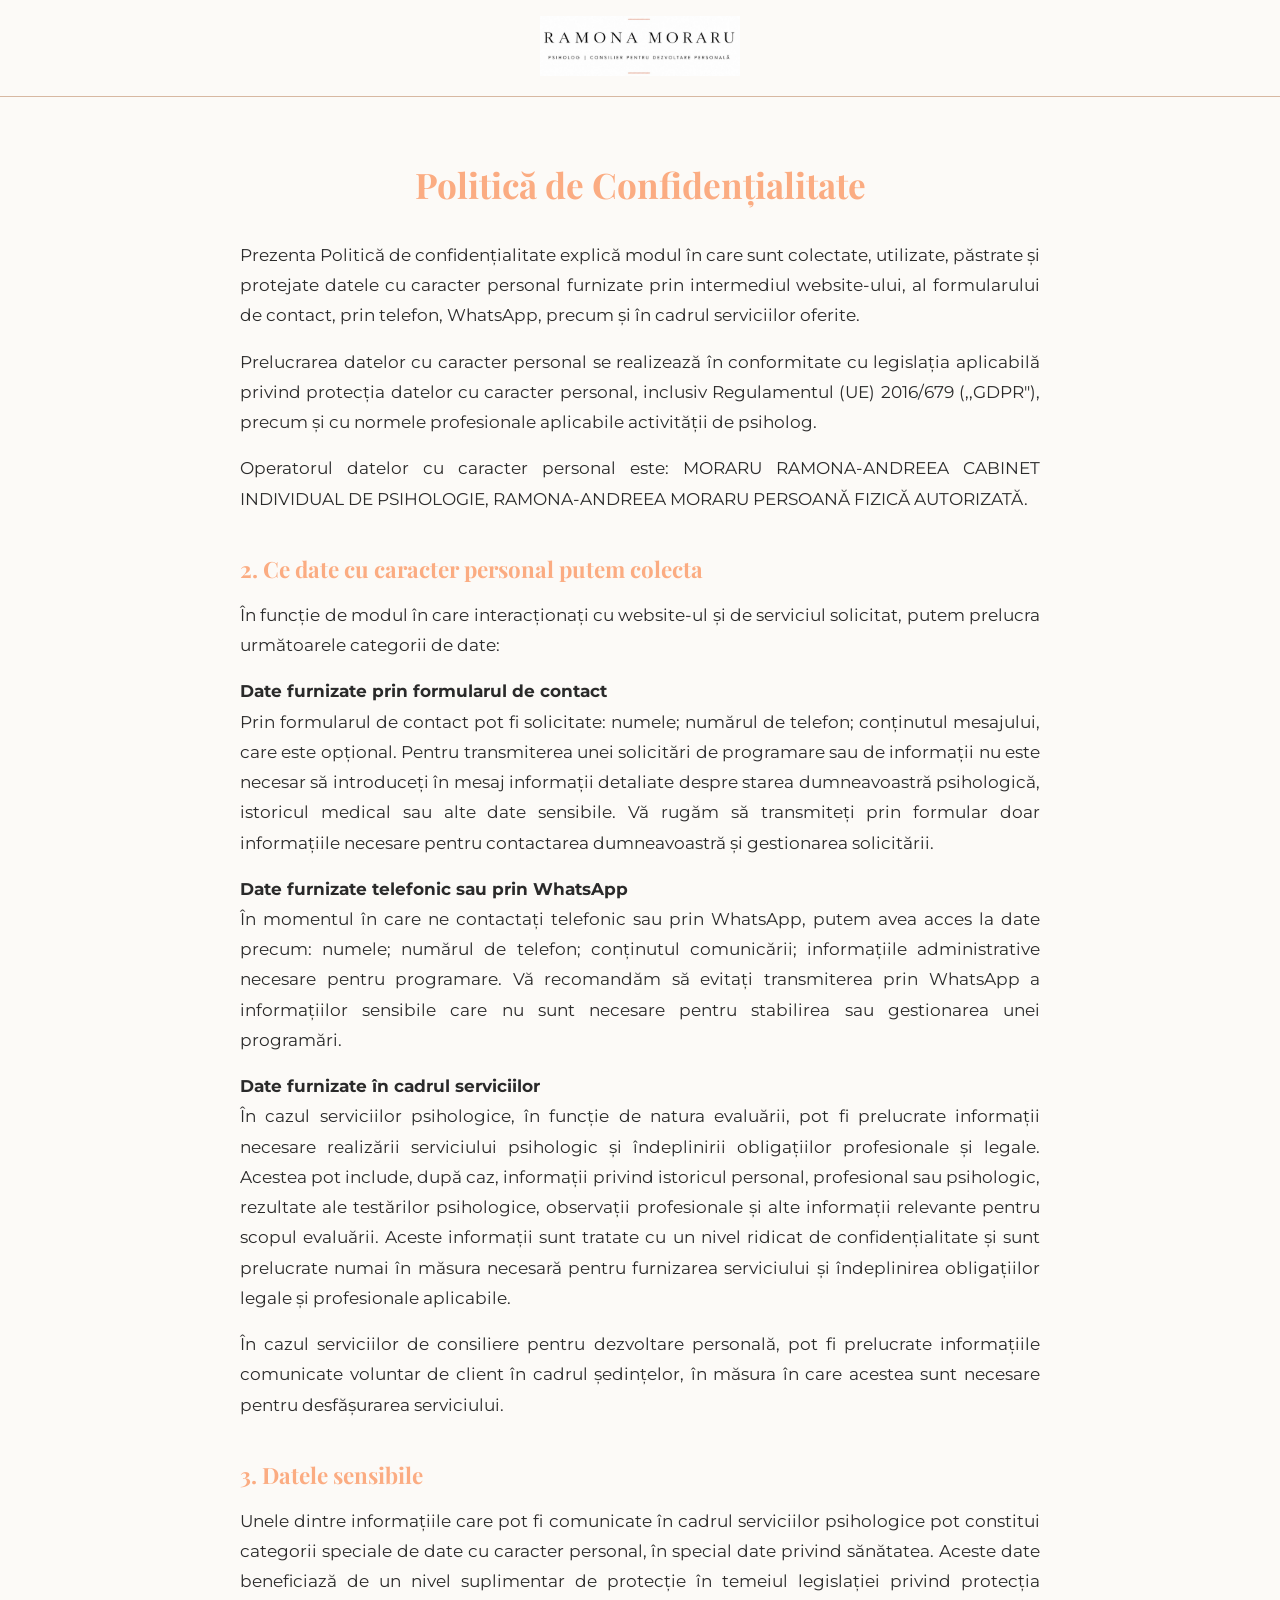
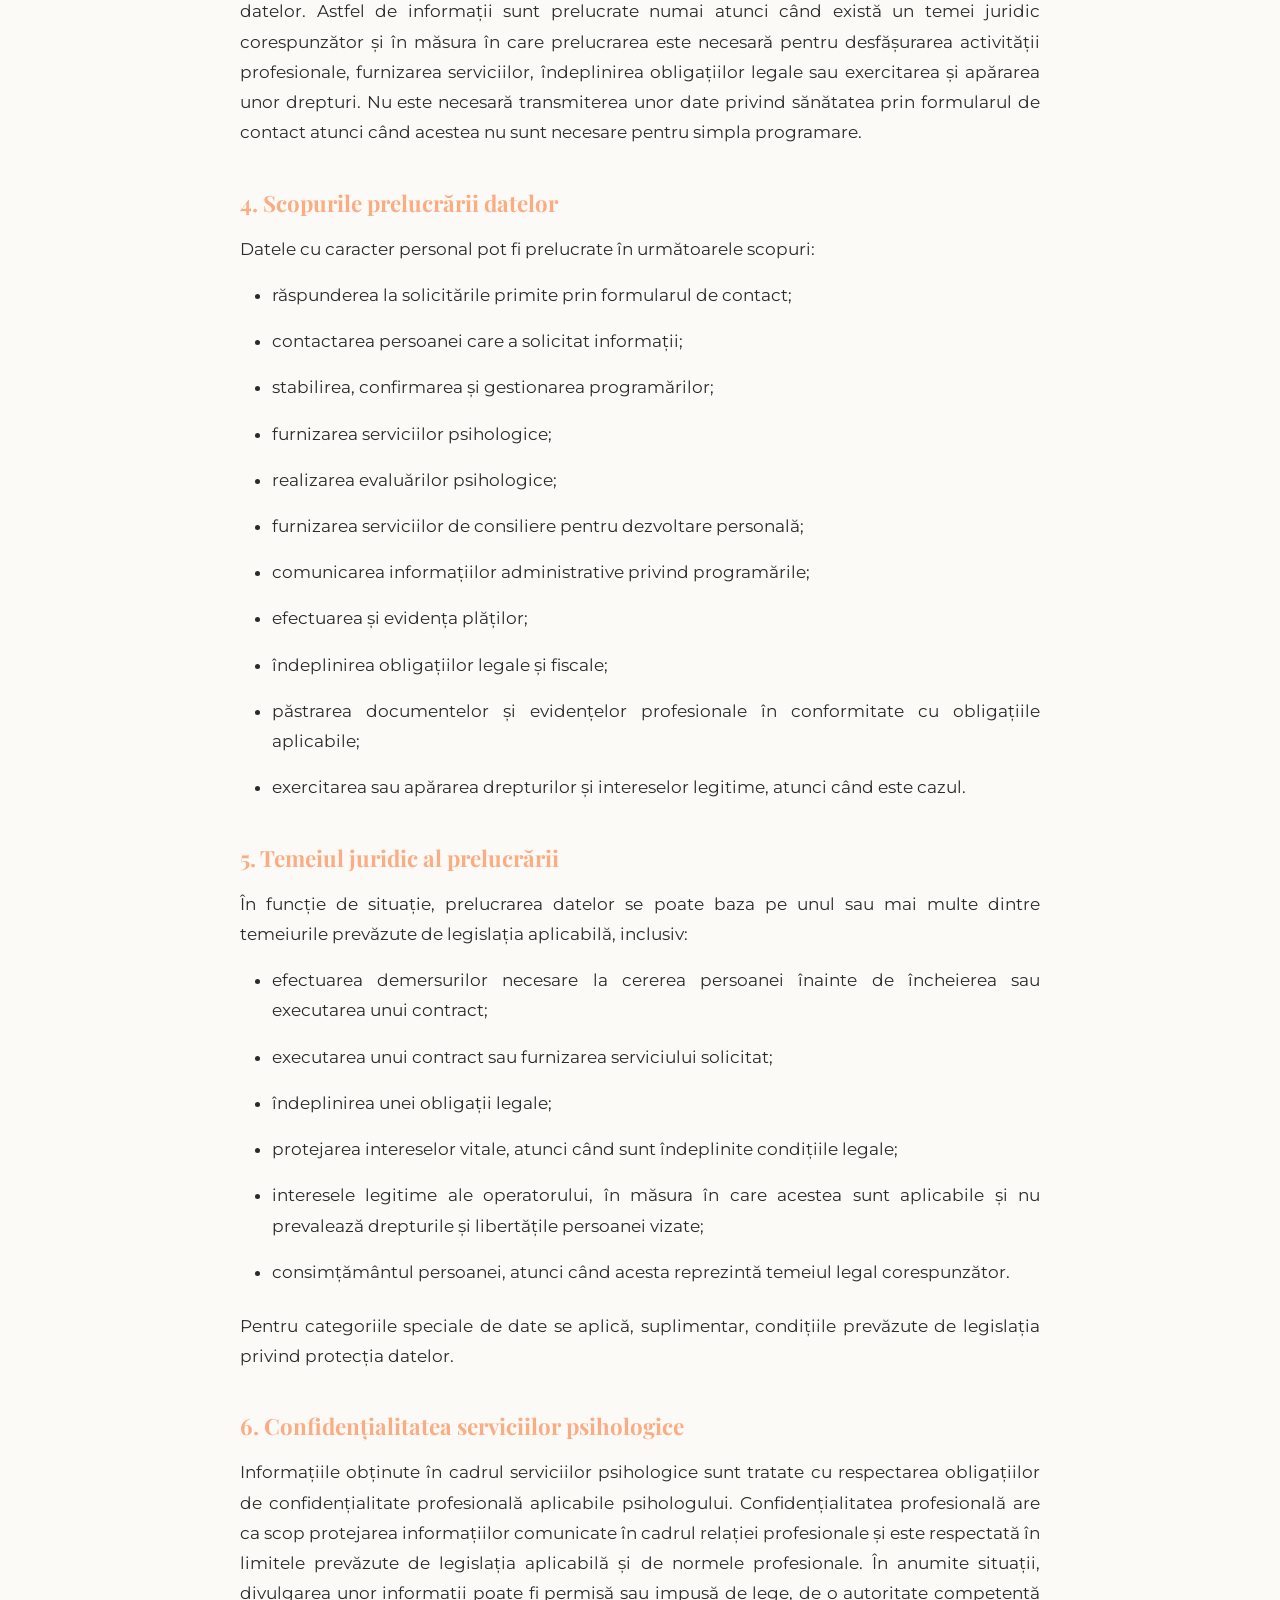
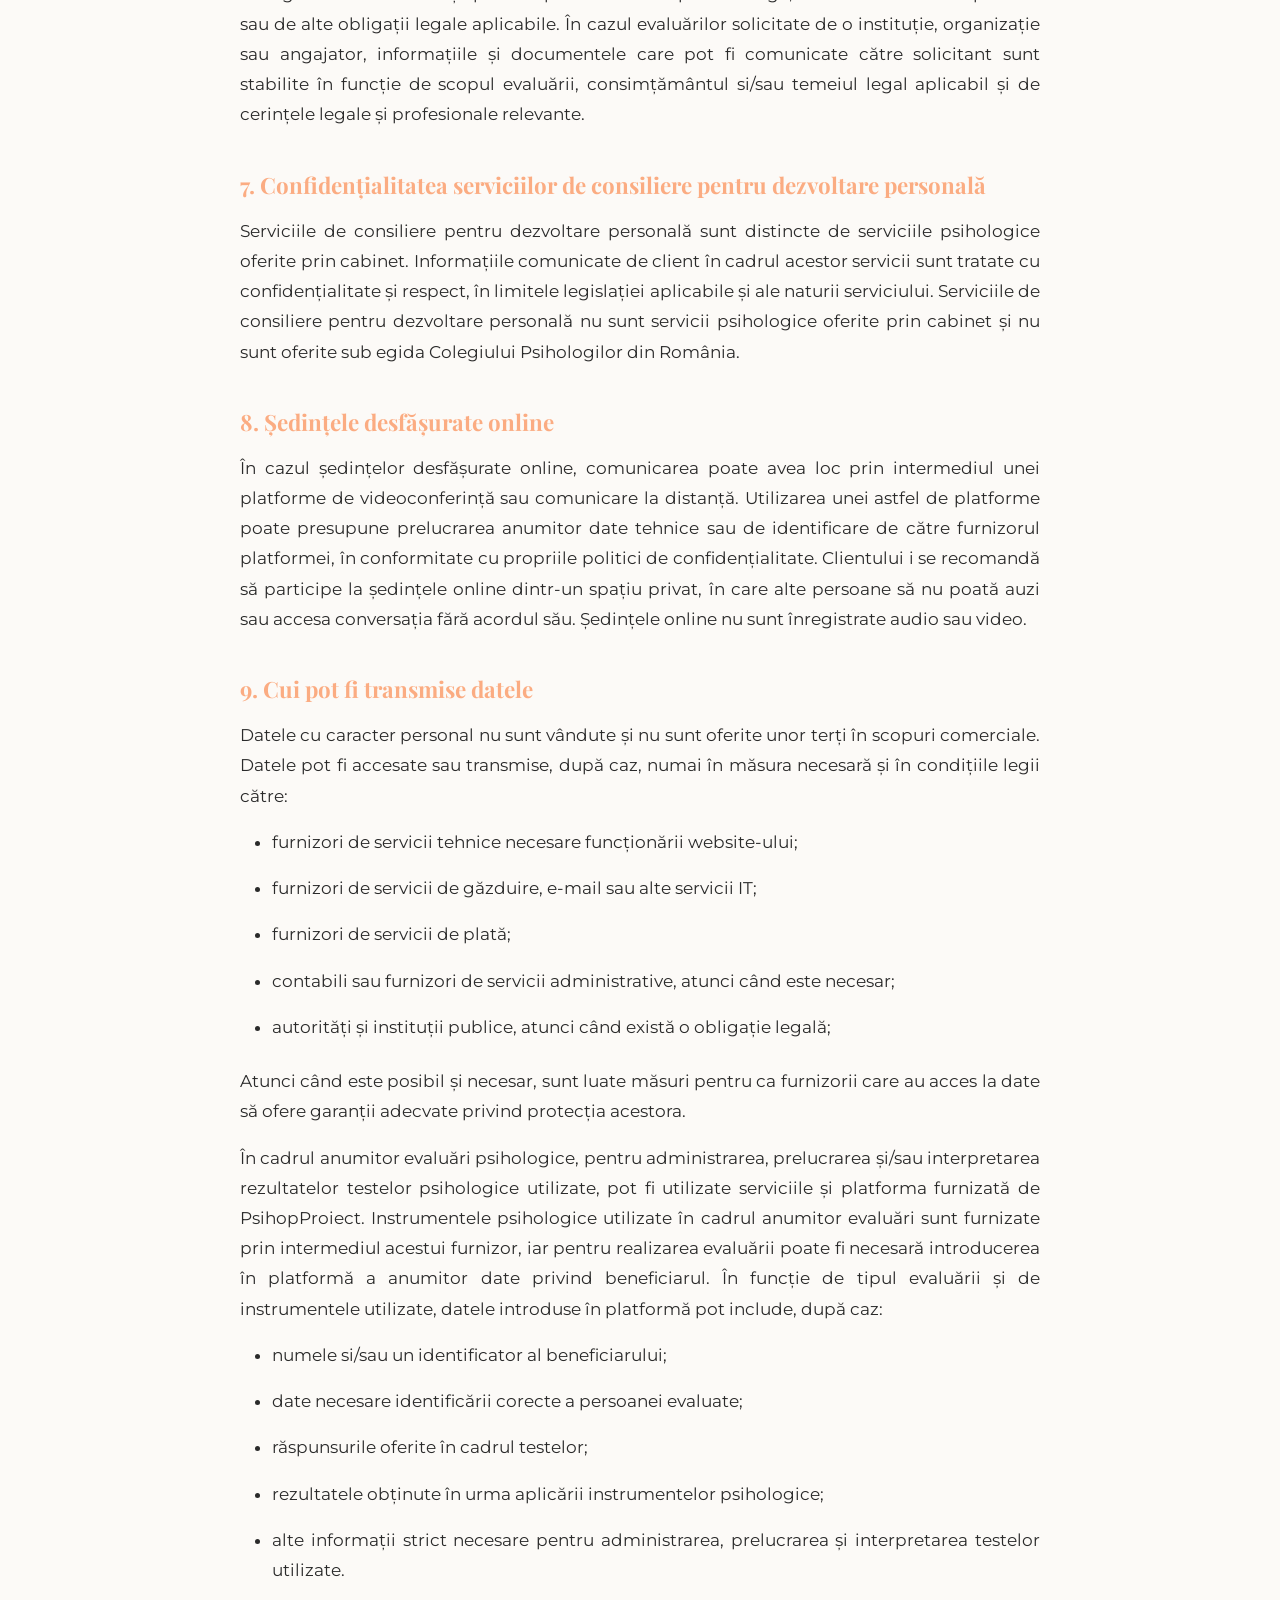
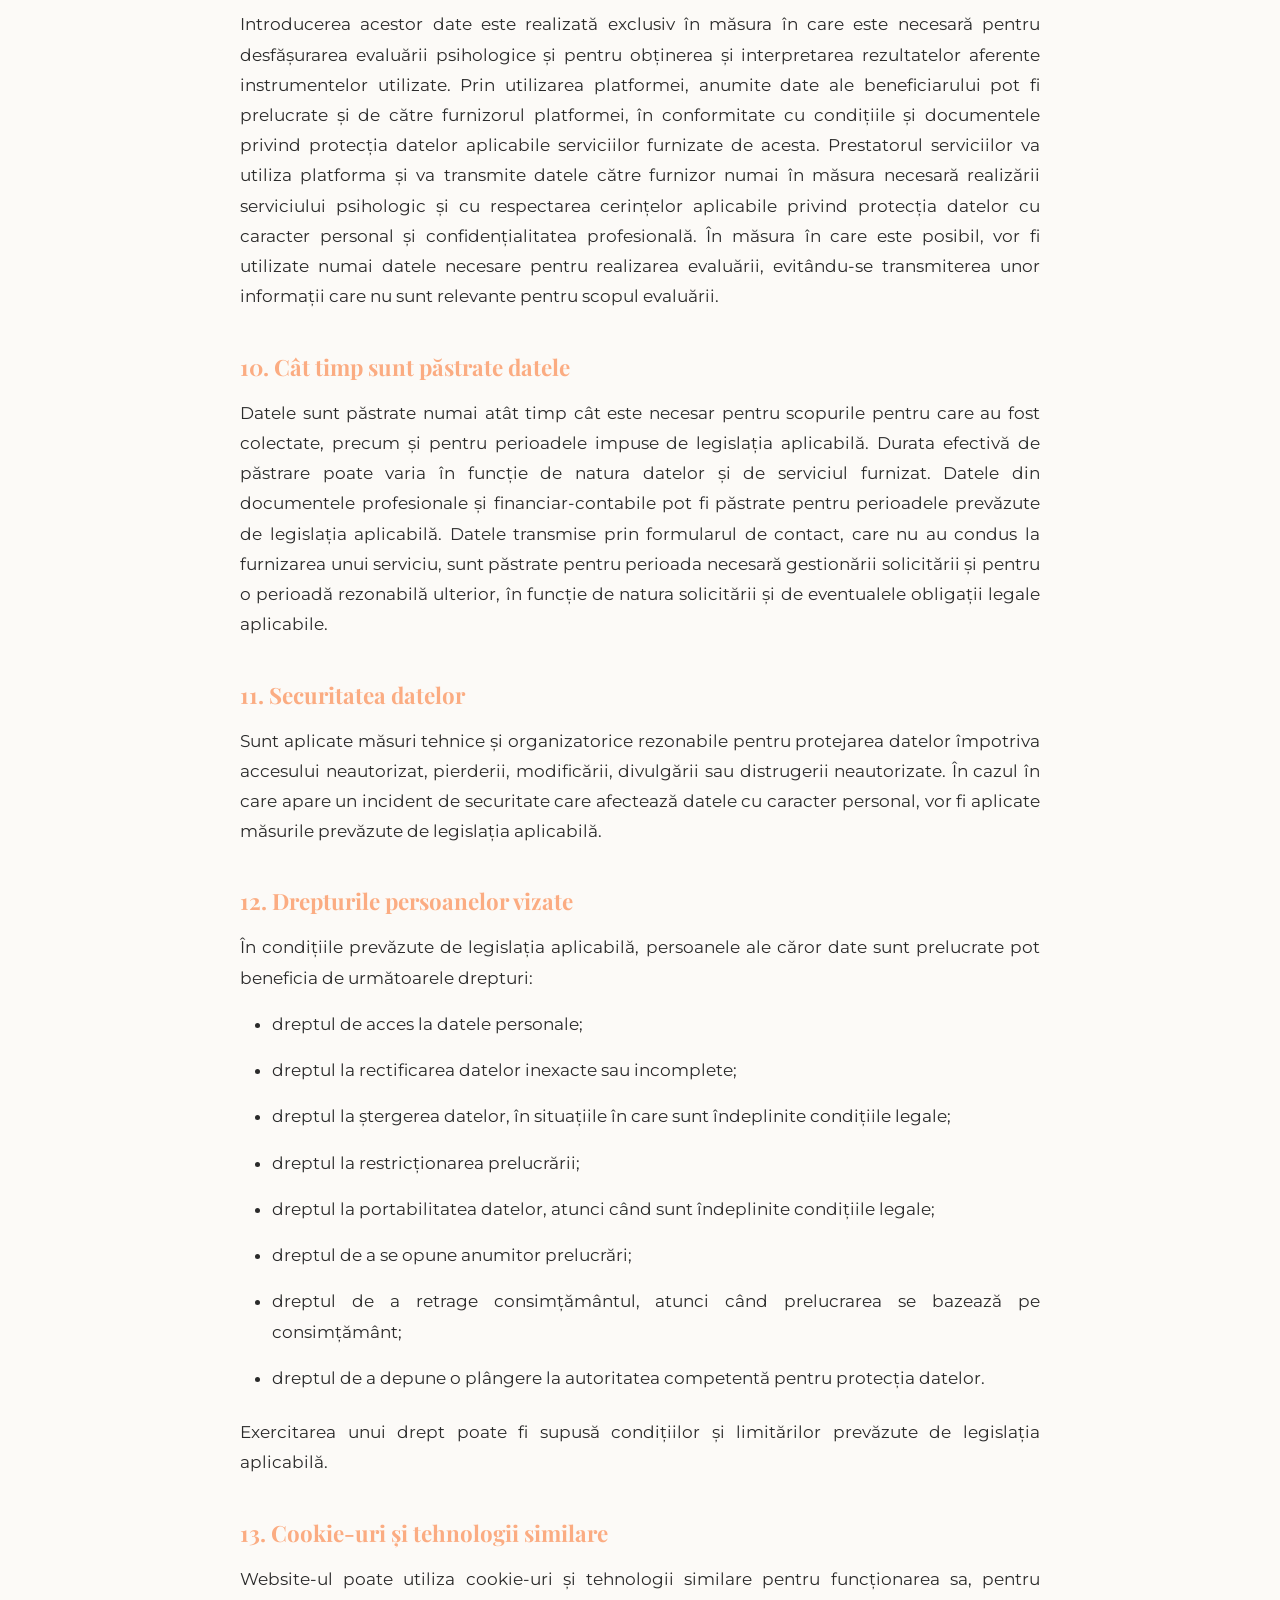
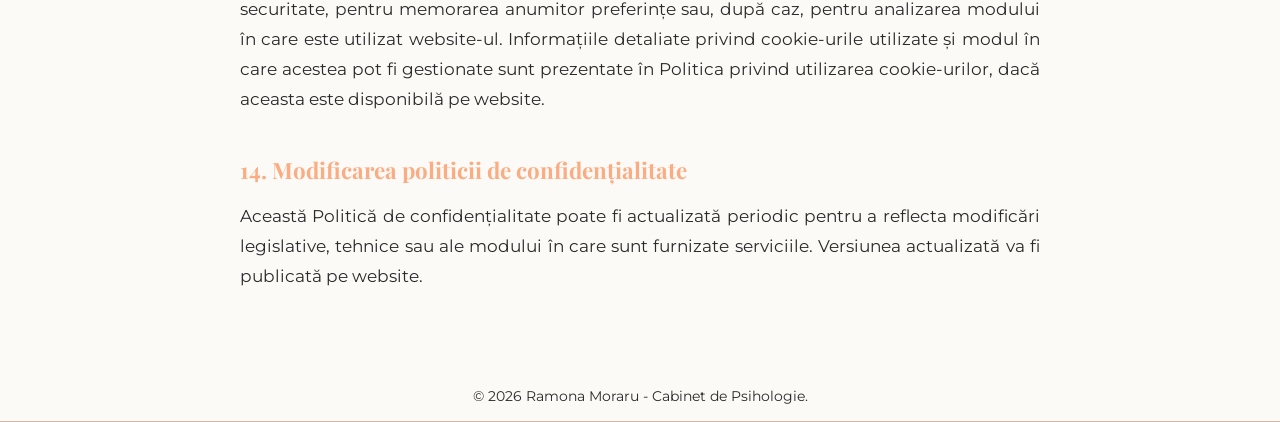
==== commit 538eee2d: "16" ====
--- a/confidentialitate.html
+++ b/confidentialitate.html
@@ -4,6 +4,7 @@
     <meta charset="UTF-8">
     <meta name="viewport" content="width=device-width, initial-scale=1.0">
     <title>Politică de Confidențialitate | Ramona Moraru</title>
+    <link rel="icon" type="image/jpeg" href="images/logo2.jpeg">
     <link href="https://fonts.googleapis.com/css2?family=Montserrat:wght@400;600&family=Playfair+Display:wght@600&display=swap" rel="stylesheet">
     <link rel="stylesheet" href="style.css">
 </head>
@@ -19,105 +20,105 @@
             <div class="legal-container">
                 <h1>Politică de Confidențialitate</h1>
                 
-                <p>Prezenta Politică de confidențialitate explică modul în care sunt colectate, utilizate, păstrate și protejate datele cu caracter personal furnizate prin intermediul website-ului, al formularului de contact, prin telefon, WhatsApp, precum și în cadrul serviciilor oferite.[cite: 1]</p>
-                <p>Prelucrarea datelor cu caracter personal se realizează în conformitate cu legislația aplicabilă privind protecția datelor cu caracter personal, inclusiv Regulamentul (UE) 2016/679 (,,GDPR"), precum şi cu normele profesionale aplicabile activității de psiholog.[cite: 1]</p>
-                <p>Operatorul datelor cu caracter personal este: MORARU RAMONA-ANDREEA CABINET INDIVIDUAL DE PSIHOLOGIE, RAMONA-ANDREEA MORARU PERSOANĂ FIZICĂ AUTORIZATĂ.[cite: 1]</p>
+                <p>Prezenta Politică de confidențialitate explică modul în care sunt colectate, utilizate, păstrate și protejate datele cu caracter personal furnizate prin intermediul website-ului, al formularului de contact, prin telefon, WhatsApp, precum și în cadrul serviciilor oferite.</p>
+                <p>Prelucrarea datelor cu caracter personal se realizează în conformitate cu legislația aplicabilă privind protecția datelor cu caracter personal, inclusiv Regulamentul (UE) 2016/679 (,,GDPR"), precum şi cu normele profesionale aplicabile activității de psiholog.</p>
+                <p>Operatorul datelor cu caracter personal este: MORARU RAMONA-ANDREEA CABINET INDIVIDUAL DE PSIHOLOGIE, RAMONA-ANDREEA MORARU PERSOANĂ FIZICĂ AUTORIZATĂ.</p>
 
                 <h2>2. Ce date cu caracter personal putem colecta</h2>
-                <p>În funcție de modul în care interacționați cu website-ul şi de serviciul solicitat, putem prelucra următoarele categorii de date:[cite: 1]</p>
+                <p>În funcție de modul în care interacționați cu website-ul şi de serviciul solicitat, putem prelucra următoarele categorii de date:</p>
                 <p><strong>Date furnizate prin formularul de contact</strong><br>
-                Prin formularul de contact pot fi solicitate: numele; numărul de telefon; conținutul mesajului, care este opțional.[cite: 1] Pentru transmiterea unei solicitări de programare sau de informații nu este necesar să introduceți în mesaj informații detaliate despre starea dumneavoastră psihologică, istoricul medical sau alte date sensibile.[cite: 1] Vă rugăm să transmiteți prin formular doar informațiile necesare pentru contactarea dumneavoastră şi gestionarea solicitării.[cite: 1]</p>
+                Prin formularul de contact pot fi solicitate: numele; numărul de telefon; conținutul mesajului, care este opțional. Pentru transmiterea unei solicitări de programare sau de informații nu este necesar să introduceți în mesaj informații detaliate despre starea dumneavoastră psihologică, istoricul medical sau alte date sensibile. Vă rugăm să transmiteți prin formular doar informațiile necesare pentru contactarea dumneavoastră şi gestionarea solicitării.</p>
                 <p><strong>Date furnizate telefonic sau prin WhatsApp</strong><br>
-                În momentul în care ne contactați telefonic sau prin WhatsApp, putem avea acces la date precum: numele; numărul de telefon; conținutul comunicării; informațiile administrative necesare pentru programare.[cite: 1] Vă recomandăm să evitați transmiterea prin WhatsApp a informațiilor sensibile care nu sunt necesare pentru stabilirea sau gestionarea unei programări.[cite: 1]</p>
+                În momentul în care ne contactați telefonic sau prin WhatsApp, putem avea acces la date precum: numele; numărul de telefon; conținutul comunicării; informațiile administrative necesare pentru programare. Vă recomandăm să evitați transmiterea prin WhatsApp a informațiilor sensibile care nu sunt necesare pentru stabilirea sau gestionarea unei programări.</p>
                 <p><strong>Date furnizate în cadrul serviciilor</strong><br>
-                În cazul serviciilor psihologice, în funcție de natura evaluării, pot fi prelucrate informații necesare realizării serviciului psihologic și îndeplinirii obligațiilor profesionale și legale.[cite: 1] Acestea pot include, după caz, informații privind istoricul personal, profesional sau psihologic, rezultate ale testărilor psihologice, observații profesionale și alte informații relevante pentru scopul evaluării.[cite: 1] Aceste informații sunt tratate cu un nivel ridicat de confidențialitate și sunt prelucrate numai în măsura necesară pentru furnizarea serviciului și îndeplinirea obligațiilor legale și profesionale aplicabile.[cite: 1]</p>
-                <p>În cazul serviciilor de consiliere pentru dezvoltare personală, pot fi prelucrate informațiile comunicate voluntar de client în cadrul ședințelor, în măsura în care acestea sunt necesare pentru desfăşurarea serviciului.[cite: 1]</p>
+                În cazul serviciilor psihologice, în funcție de natura evaluării, pot fi prelucrate informații necesare realizării serviciului psihologic și îndeplinirii obligațiilor profesionale și legale. Acestea pot include, după caz, informații privind istoricul personal, profesional sau psihologic, rezultate ale testărilor psihologice, observații profesionale și alte informații relevante pentru scopul evaluării. Aceste informații sunt tratate cu un nivel ridicat de confidențialitate și sunt prelucrate numai în măsura necesară pentru furnizarea serviciului și îndeplinirea obligațiilor legale și profesionale aplicabile.</p>
+                <p>În cazul serviciilor de consiliere pentru dezvoltare personală, pot fi prelucrate informațiile comunicate voluntar de client în cadrul ședințelor, în măsura în care acestea sunt necesare pentru desfăşurarea serviciului.</p>
 
                 <h2>3. Datele sensibile</h2>
-                <p>Unele dintre informațiile care pot fi comunicate în cadrul serviciilor psihologice pot constitui categorii speciale de date cu caracter personal, în special date privind sănătatea.[cite: 1] Aceste date beneficiază de un nivel suplimentar de protecție în temeiul legislației privind protecția datelor.[cite: 1] Astfel de informații sunt prelucrate numai atunci când există un temei juridic corespunzător și în măsura în care prelucrarea este necesară pentru desfășurarea activității profesionale, furnizarea serviciilor, îndeplinirea obligațiilor legale sau exercitarea și apărarea unor drepturi.[cite: 1] Nu este necesară transmiterea unor date privind sănătatea prin formularul de contact atunci când acestea nu sunt necesare pentru simpla programare.[cite: 1]</p>
+                <p>Unele dintre informațiile care pot fi comunicate în cadrul serviciilor psihologice pot constitui categorii speciale de date cu caracter personal, în special date privind sănătatea. Aceste date beneficiază de un nivel suplimentar de protecție în temeiul legislației privind protecția datelor. Astfel de informații sunt prelucrate numai atunci când există un temei juridic corespunzător și în măsura în care prelucrarea este necesară pentru desfășurarea activității profesionale, furnizarea serviciilor, îndeplinirea obligațiilor legale sau exercitarea și apărarea unor drepturi. Nu este necesară transmiterea unor date privind sănătatea prin formularul de contact atunci când acestea nu sunt necesare pentru simpla programare.</p>
 
                 <h2>4. Scopurile prelucrării datelor</h2>
-                <p>Datele cu caracter personal pot fi prelucrate în următoarele scopuri:[cite: 1]</p>
+                <p>Datele cu caracter personal pot fi prelucrate în următoarele scopuri:</p>
                 <ul>
-                    <li>răspunderea la solicitările primite prin formularul de contact;[cite: 1]</li>
-                    <li>contactarea persoanei care a solicitat informații;[cite: 1]</li>
-                    <li>stabilirea, confirmarea și gestionarea programărilor;[cite: 1]</li>
-                    <li>furnizarea serviciilor psihologice;[cite: 1]</li>
-                    <li>realizarea evaluărilor psihologice;[cite: 1]</li>
-                    <li>furnizarea serviciilor de consiliere pentru dezvoltare personală;[cite: 1]</li>
-                    <li>comunicarea informațiilor administrative privind programările;[cite: 1]</li>
-                    <li>efectuarea şi evidența plăților;[cite: 1]</li>
-                    <li>îndeplinirea obligațiilor legale și fiscale;[cite: 1]</li>
-                    <li>păstrarea documentelor și evidențelor profesionale în conformitate cu obligațiile aplicabile;[cite: 1]</li>
-                    <li>exercitarea sau apărarea drepturilor și intereselor legitime, atunci când este cazul.[cite: 1]</li>
+                    <li>răspunderea la solicitările primite prin formularul de contact;</li>
+                    <li>contactarea persoanei care a solicitat informații;</li>
+                    <li>stabilirea, confirmarea și gestionarea programărilor;</li>
+                    <li>furnizarea serviciilor psihologice;</li>
+                    <li>realizarea evaluărilor psihologice;</li>
+                    <li>furnizarea serviciilor de consiliere pentru dezvoltare personală;</li>
+                    <li>comunicarea informațiilor administrative privind programările;</li>
+                    <li>efectuarea şi evidența plăților;</li>
+                    <li>îndeplinirea obligațiilor legale și fiscale;</li>
+                    <li>păstrarea documentelor și evidențelor profesionale în conformitate cu obligațiile aplicabile;</li>
+                    <li>exercitarea sau apărarea drepturilor și intereselor legitime, atunci când este cazul.</li>
                 </ul>
 
                 <h2>5. Temeiul juridic al prelucrării</h2>
-                <p>În funcție de situație, prelucrarea datelor se poate baza pe unul sau mai multe dintre temeiurile prevăzute de legislația aplicabilă, inclusiv:[cite: 1]</p>
+                <p>În funcție de situație, prelucrarea datelor se poate baza pe unul sau mai multe dintre temeiurile prevăzute de legislația aplicabilă, inclusiv:</p>
                 <ul>
-                    <li>efectuarea demersurilor necesare la cererea persoanei înainte de încheierea sau executarea unui contract;[cite: 1]</li>
-                    <li>executarea unui contract sau furnizarea serviciului solicitat;[cite: 1]</li>
-                    <li>îndeplinirea unei obligații legale;[cite: 1]</li>
-                    <li>protejarea intereselor vitale, atunci când sunt îndeplinite condițiile legale;[cite: 1]</li>
-                    <li>interesele legitime ale operatorului, în măsura în care acestea sunt aplicabile și nu prevalează drepturile şi libertățile persoanei vizate;[cite: 1]</li>
-                    <li>consimțământul persoanei, atunci când acesta reprezintă temeiul legal corespunzător.[cite: 1]</li>
+                    <li>efectuarea demersurilor necesare la cererea persoanei înainte de încheierea sau executarea unui contract;</li>
+                    <li>executarea unui contract sau furnizarea serviciului solicitat;</li>
+                    <li>îndeplinirea unei obligații legale;</li>
+                    <li>protejarea intereselor vitale, atunci când sunt îndeplinite condițiile legale;</li>
+                    <li>interesele legitime ale operatorului, în măsura în care acestea sunt aplicabile și nu prevalează drepturile şi libertățile persoanei vizate;</li>
+                    <li>consimțământul persoanei, atunci când acesta reprezintă temeiul legal corespunzător.</li>
                 </ul>
-                <p>Pentru categoriile speciale de date se aplică, suplimentar, condițiile prevăzute de legislația privind protecția datelor.[cite: 1]</p>
+                <p>Pentru categoriile speciale de date se aplică, suplimentar, condițiile prevăzute de legislația privind protecția datelor.</p>
 
                 <h2>6. Confidențialitatea serviciilor psihologice</h2>
-                <p>Informațiile obținute în cadrul serviciilor psihologice sunt tratate cu respectarea obligațiilor de confidențialitate profesională aplicabile psihologului.[cite: 1] Confidențialitatea profesională are ca scop protejarea informațiilor comunicate în cadrul relației profesionale și este respectată în limitele prevăzute de legislația aplicabilă și de normele profesionale.[cite: 1] În anumite situații, divulgarea unor informații poate fi permisă sau impusă de lege, de o autoritate competentă sau de alte obligații legale aplicabile.[cite: 1] În cazul evaluărilor solicitate de o instituție, organizație sau angajator, informațiile și documentele care pot fi comunicate către solicitant sunt stabilite în funcție de scopul evaluării, consimțământul si/sau temeiul legal aplicabil şi de cerințele legale și profesionale relevante.[cite: 1]</p>
+                <p>Informațiile obținute în cadrul serviciilor psihologice sunt tratate cu respectarea obligațiilor de confidențialitate profesională aplicabile psihologului. Confidențialitatea profesională are ca scop protejarea informațiilor comunicate în cadrul relației profesionale și este respectată în limitele prevăzute de legislația aplicabilă și de normele profesionale. În anumite situații, divulgarea unor informații poate fi permisă sau impusă de lege, de o autoritate competentă sau de alte obligații legale aplicabile. În cazul evaluărilor solicitate de o instituție, organizație sau angajator, informațiile și documentele care pot fi comunicate către solicitant sunt stabilite în funcție de scopul evaluării, consimțământul si/sau temeiul legal aplicabil şi de cerințele legale și profesionale relevante.</p>
 
                 <h2>7. Confidențialitatea serviciilor de consiliere pentru dezvoltare personală</h2>
-                <p>Serviciile de consiliere pentru dezvoltare personală sunt distincte de serviciile psihologice oferite prin cabinet.[cite: 1] Informațiile comunicate de client în cadrul acestor servicii sunt tratate cu confidențialitate şi respect, în limitele legislației aplicabile și ale naturii serviciului.[cite: 1] Serviciile de consiliere pentru dezvoltare personală nu sunt servicii psihologice oferite prin cabinet și nu sunt oferite sub egida Colegiului Psihologilor din România.[cite: 1]</p>
+                <p>Serviciile de consiliere pentru dezvoltare personală sunt distincte de serviciile psihologice oferite prin cabinet. Informațiile comunicate de client în cadrul acestor servicii sunt tratate cu confidențialitate şi respect, în limitele legislației aplicabile și ale naturii serviciului. Serviciile de consiliere pentru dezvoltare personală nu sunt servicii psihologice oferite prin cabinet și nu sunt oferite sub egida Colegiului Psihologilor din România.</p>
 
                 <h2>8. Şedinţele desfășurate online</h2>
-                <p>În cazul şedinţelor desfășurate online, comunicarea poate avea loc prin intermediul unei platforme de videoconferință sau comunicare la distanță.[cite: 1] Utilizarea unei astfel de platforme poate presupune prelucrarea anumitor date tehnice sau de identificare de către furnizorul platformei, în conformitate cu propriile politici de confidențialitate.[cite: 1] Clientului i se recomandă să participe la ședințele online dintr-un spațiu privat, în care alte persoane să nu poată auzi sau accesa conversaţia fără acordul său.[cite: 1] Şedinţele online nu sunt înregistrate audio sau video.[cite: 1]</p>
+                <p>În cazul şedinţelor desfășurate online, comunicarea poate avea loc prin intermediul unei platforme de videoconferință sau comunicare la distanță. Utilizarea unei astfel de platforme poate presupune prelucrarea anumitor date tehnice sau de identificare de către furnizorul platformei, în conformitate cu propriile politici de confidențialitate. Clientului i se recomandă să participe la ședințele online dintr-un spațiu privat, în care alte persoane să nu poată auzi sau accesa conversaţia fără acordul său. Şedinţele online nu sunt înregistrate audio sau video.</p>
 
                 <h2>9. Cui pot fi transmise datele</h2>
-                <p>Datele cu caracter personal nu sunt vândute și nu sunt oferite unor terți în scopuri comerciale.[cite: 1] Datele pot fi accesate sau transmise, după caz, numai în măsura necesară și în condițiile legii către:[cite: 1]</p>
+                <p>Datele cu caracter personal nu sunt vândute și nu sunt oferite unor terți în scopuri comerciale. Datele pot fi accesate sau transmise, după caz, numai în măsura necesară și în condițiile legii către:</p>
                 <ul>
-                    <li>furnizori de servicii tehnice necesare funcționării website-ului;[cite: 1]</li>
-                    <li>furnizori de servicii de găzduire, e-mail sau alte servicii IT;[cite: 1]</li>
-                    <li>furnizori de servicii de plată;[cite: 1]</li>
-                    <li>contabili sau furnizori de servicii administrative, atunci când este necesar;[cite: 1]</li>
-                    <li>autorități și instituții publice, atunci când există o obligație legală;[cite: 1]</li>
+                    <li>furnizori de servicii tehnice necesare funcționării website-ului;</li>
+                    <li>furnizori de servicii de găzduire, e-mail sau alte servicii IT;</li>
+                    <li>furnizori de servicii de plată;</li>
+                    <li>contabili sau furnizori de servicii administrative, atunci când este necesar;</li>
+                    <li>autorități și instituții publice, atunci când există o obligație legală;</li>
                 </ul>
-                <p>Atunci când este posibil și necesar, sunt luate măsuri pentru ca furnizorii care au acces la date să ofere garanții adecvate privind protecţia acestora.[cite: 1]</p>
-                <p>În cadrul anumitor evaluări psihologice, pentru administrarea, prelucrarea şi/sau interpretarea rezultatelor testelor psihologice utilizate, pot fi utilizate serviciile și platforma furnizată de PsihopProiect.[cite: 1] Instrumentele psihologice utilizate în cadrul anumitor evaluări sunt furnizate prin intermediul acestui furnizor, iar pentru realizarea evaluării poate fi necesară introducerea în platformă a anumitor date privind beneficiarul.[cite: 1] În funcție de tipul evaluării şi de instrumentele utilizate, datele introduse în platformă pot include, după caz:[cite: 1]</p>
+                <p>Atunci când este posibil și necesar, sunt luate măsuri pentru ca furnizorii care au acces la date să ofere garanții adecvate privind protecţia acestora.</p>
+                <p>În cadrul anumitor evaluări psihologice, pentru administrarea, prelucrarea şi/sau interpretarea rezultatelor testelor psihologice utilizate, pot fi utilizate serviciile și platforma furnizată de PsihopProiect. Instrumentele psihologice utilizate în cadrul anumitor evaluări sunt furnizate prin intermediul acestui furnizor, iar pentru realizarea evaluării poate fi necesară introducerea în platformă a anumitor date privind beneficiarul. În funcție de tipul evaluării şi de instrumentele utilizate, datele introduse în platformă pot include, după caz:</p>
                 <ul>
-                    <li>numele si/sau un identificator al beneficiarului;[cite: 1]</li>
-                    <li>date necesare identificării corecte a persoanei evaluate;[cite: 1]</li>
-                    <li>răspunsurile oferite în cadrul testelor;[cite: 1]</li>
-                    <li>rezultatele obținute în urma aplicării instrumentelor psihologice;[cite: 1]</li>
-                    <li>alte informații strict necesare pentru administrarea, prelucrarea și interpretarea testelor utilizate.[cite: 1]</li>
+                    <li>numele si/sau un identificator al beneficiarului;</li>
+                    <li>date necesare identificării corecte a persoanei evaluate;</li>
+                    <li>răspunsurile oferite în cadrul testelor;</li>
+                    <li>rezultatele obținute în urma aplicării instrumentelor psihologice;</li>
+                    <li>alte informații strict necesare pentru administrarea, prelucrarea și interpretarea testelor utilizate.</li>
                 </ul>
-                <p>Introducerea acestor date este realizată exclusiv în măsura în care este necesară pentru desfăşurarea evaluării psihologice şi pentru obținerea și interpretarea rezultatelor aferente instrumentelor utilizate.[cite: 1] Prin utilizarea platformei, anumite date ale beneficiarului pot fi prelucrate și de către furnizorul platformei, în conformitate cu condițiile și documentele privind protecția datelor aplicabile serviciilor furnizate de acesta.[cite: 1] Prestatorul serviciilor va utiliza platforma și va transmite datele către furnizor numai în măsura necesară realizării serviciului psihologic și cu respectarea cerințelor aplicabile privind protecția datelor cu caracter personal și confidențialitatea profesională.[cite: 1] În măsura în care este posibil, vor fi utilizate numai datele necesare pentru realizarea evaluării, evitându-se transmiterea unor informații care nu sunt relevante pentru scopul evaluării.[cite: 1]</p>
+                <p>Introducerea acestor date este realizată exclusiv în măsura în care este necesară pentru desfăşurarea evaluării psihologice şi pentru obținerea și interpretarea rezultatelor aferente instrumentelor utilizate. Prin utilizarea platformei, anumite date ale beneficiarului pot fi prelucrate și de către furnizorul platformei, în conformitate cu condițiile și documentele privind protecția datelor aplicabile serviciilor furnizate de acesta. Prestatorul serviciilor va utiliza platforma și va transmite datele către furnizor numai în măsura necesară realizării serviciului psihologic și cu respectarea cerințelor aplicabile privind protecția datelor cu caracter personal și confidențialitatea profesională. În măsura în care este posibil, vor fi utilizate numai datele necesare pentru realizarea evaluării, evitându-se transmiterea unor informații care nu sunt relevante pentru scopul evaluării.</p>
 
                 <h2>10. Cât timp sunt păstrate datele</h2>
-                <p>Datele sunt păstrate numai atât timp cât este necesar pentru scopurile pentru care au fost colectate, precum și pentru perioadele impuse de legislația aplicabilă.[cite: 1] Durata efectivă de păstrare poate varia în funcție de natura datelor și de serviciul furnizat.[cite: 1] Datele din documentele profesionale și financiar-contabile pot fi păstrate pentru perioadele prevăzute de legislația aplicabilă.[cite: 1] Datele transmise prin formularul de contact, care nu au condus la furnizarea unui serviciu, sunt păstrate pentru perioada necesară gestionării solicitării și pentru o perioadă rezonabilă ulterior, în funcție de natura solicitării și de eventualele obligații legale aplicabile.[cite: 1]</p>
+                <p>Datele sunt păstrate numai atât timp cât este necesar pentru scopurile pentru care au fost colectate, precum și pentru perioadele impuse de legislația aplicabilă. Durata efectivă de păstrare poate varia în funcție de natura datelor și de serviciul furnizat. Datele din documentele profesionale și financiar-contabile pot fi păstrate pentru perioadele prevăzute de legislația aplicabilă. Datele transmise prin formularul de contact, care nu au condus la furnizarea unui serviciu, sunt păstrate pentru perioada necesară gestionării solicitării și pentru o perioadă rezonabilă ulterior, în funcție de natura solicitării și de eventualele obligații legale aplicabile.</p>
 
                 <h2>11. Securitatea datelor</h2>
-                <p>Sunt aplicate măsuri tehnice și organizatorice rezonabile pentru protejarea datelor împotriva accesului neautorizat, pierderii, modificării, divulgării sau distrugerii neautorizate.[cite: 1] În cazul în care apare un incident de securitate care afectează datele cu caracter personal, vor fi aplicate măsurile prevăzute de legislația aplicabilă.[cite: 1]</p>
+                <p>Sunt aplicate măsuri tehnice și organizatorice rezonabile pentru protejarea datelor împotriva accesului neautorizat, pierderii, modificării, divulgării sau distrugerii neautorizate. În cazul în care apare un incident de securitate care afectează datele cu caracter personal, vor fi aplicate măsurile prevăzute de legislația aplicabilă.</p>
 
                 <h2>12. Drepturile persoanelor vizate</h2>
-                <p>În condițiile prevăzute de legislația aplicabilă, persoanele ale căror date sunt prelucrate pot beneficia de următoarele drepturi:[cite: 1]</p>
+                <p>În condițiile prevăzute de legislația aplicabilă, persoanele ale căror date sunt prelucrate pot beneficia de următoarele drepturi:</p>
                 <ul>
-                    <li>dreptul de acces la datele personale;[cite: 1]</li>
-                    <li>dreptul la rectificarea datelor inexacte sau incomplete;[cite: 1]</li>
-                    <li>dreptul la ştergerea datelor, în situațiile în care sunt îndeplinite condițiile legale;[cite: 1]</li>
-                    <li>dreptul la restricționarea prelucrării;[cite: 1]</li>
-                    <li>dreptul la portabilitatea datelor, atunci când sunt îndeplinite condițiile legale;[cite: 1]</li>
-                    <li>dreptul de a se opune anumitor prelucrări;[cite: 1]</li>
-                    <li>dreptul de a retrage consimțământul, atunci când prelucrarea se bazează pe consimțământ;[cite: 1]</li>
-                    <li>dreptul de a depune o plângere la autoritatea competentă pentru protecția datelor.[cite: 1]</li>
+                    <li>dreptul de acces la datele personale;</li>
+                    <li>dreptul la rectificarea datelor inexacte sau incomplete;</li>
+                    <li>dreptul la ştergerea datelor, în situațiile în care sunt îndeplinite condițiile legale;</li>
+                    <li>dreptul la restricționarea prelucrării;</li>
+                    <li>dreptul la portabilitatea datelor, atunci când sunt îndeplinite condițiile legale;</li>
+                    <li>dreptul de a se opune anumitor prelucrări;</li>
+                    <li>dreptul de a retrage consimțământul, atunci când prelucrarea se bazează pe consimțământ;</li>
+                    <li>dreptul de a depune o plângere la autoritatea competentă pentru protecția datelor.</li>
                 </ul>
-                <p>Exercitarea unui drept poate fi supusă condițiilor și limitărilor prevăzute de legislația aplicabilă.[cite: 1]</p>
+                <p>Exercitarea unui drept poate fi supusă condițiilor și limitărilor prevăzute de legislația aplicabilă.</p>
 
                 <h2>13. Cookie-uri și tehnologii similare</h2>
-                <p>Website-ul poate utiliza cookie-uri și tehnologii similare pentru funcționarea sa, pentru securitate, pentru memorarea anumitor preferințe sau, după caz, pentru analizarea modului în care este utilizat website-ul.[cite: 1] Informațiile detaliate privind cookie-urile utilizate și modul în care acestea pot fi gestionate sunt prezentate în Politica privind utilizarea cookie-urilor, dacă aceasta este disponibilă pe website.[cite: 1]</p>
+                <p>Website-ul poate utiliza cookie-uri și tehnologii similare pentru funcționarea sa, pentru securitate, pentru memorarea anumitor preferințe sau, după caz, pentru analizarea modului în care este utilizat website-ul. Informațiile detaliate privind cookie-urile utilizate și modul în care acestea pot fi gestionate sunt prezentate în Politica privind utilizarea cookie-urilor, dacă aceasta este disponibilă pe website.</p>
 
                 <h2>14. Modificarea politicii de confidențialitate</h2>
-                <p>Această Politică de confidențialitate poate fi actualizată periodic pentru a reflecta modificări legislative, tehnice sau ale modului în care sunt furnizate serviciile.[cite: 1] Versiunea actualizată va fi publicată pe website.[cite: 1]</p>
+                <p>Această Politică de confidențialitate poate fi actualizată periodic pentru a reflecta modificări legislative, tehnice sau ale modului în care sunt furnizate serviciile. Versiunea actualizată va fi publicată pe website.</p>
             </div>
         </section>
     </main>
